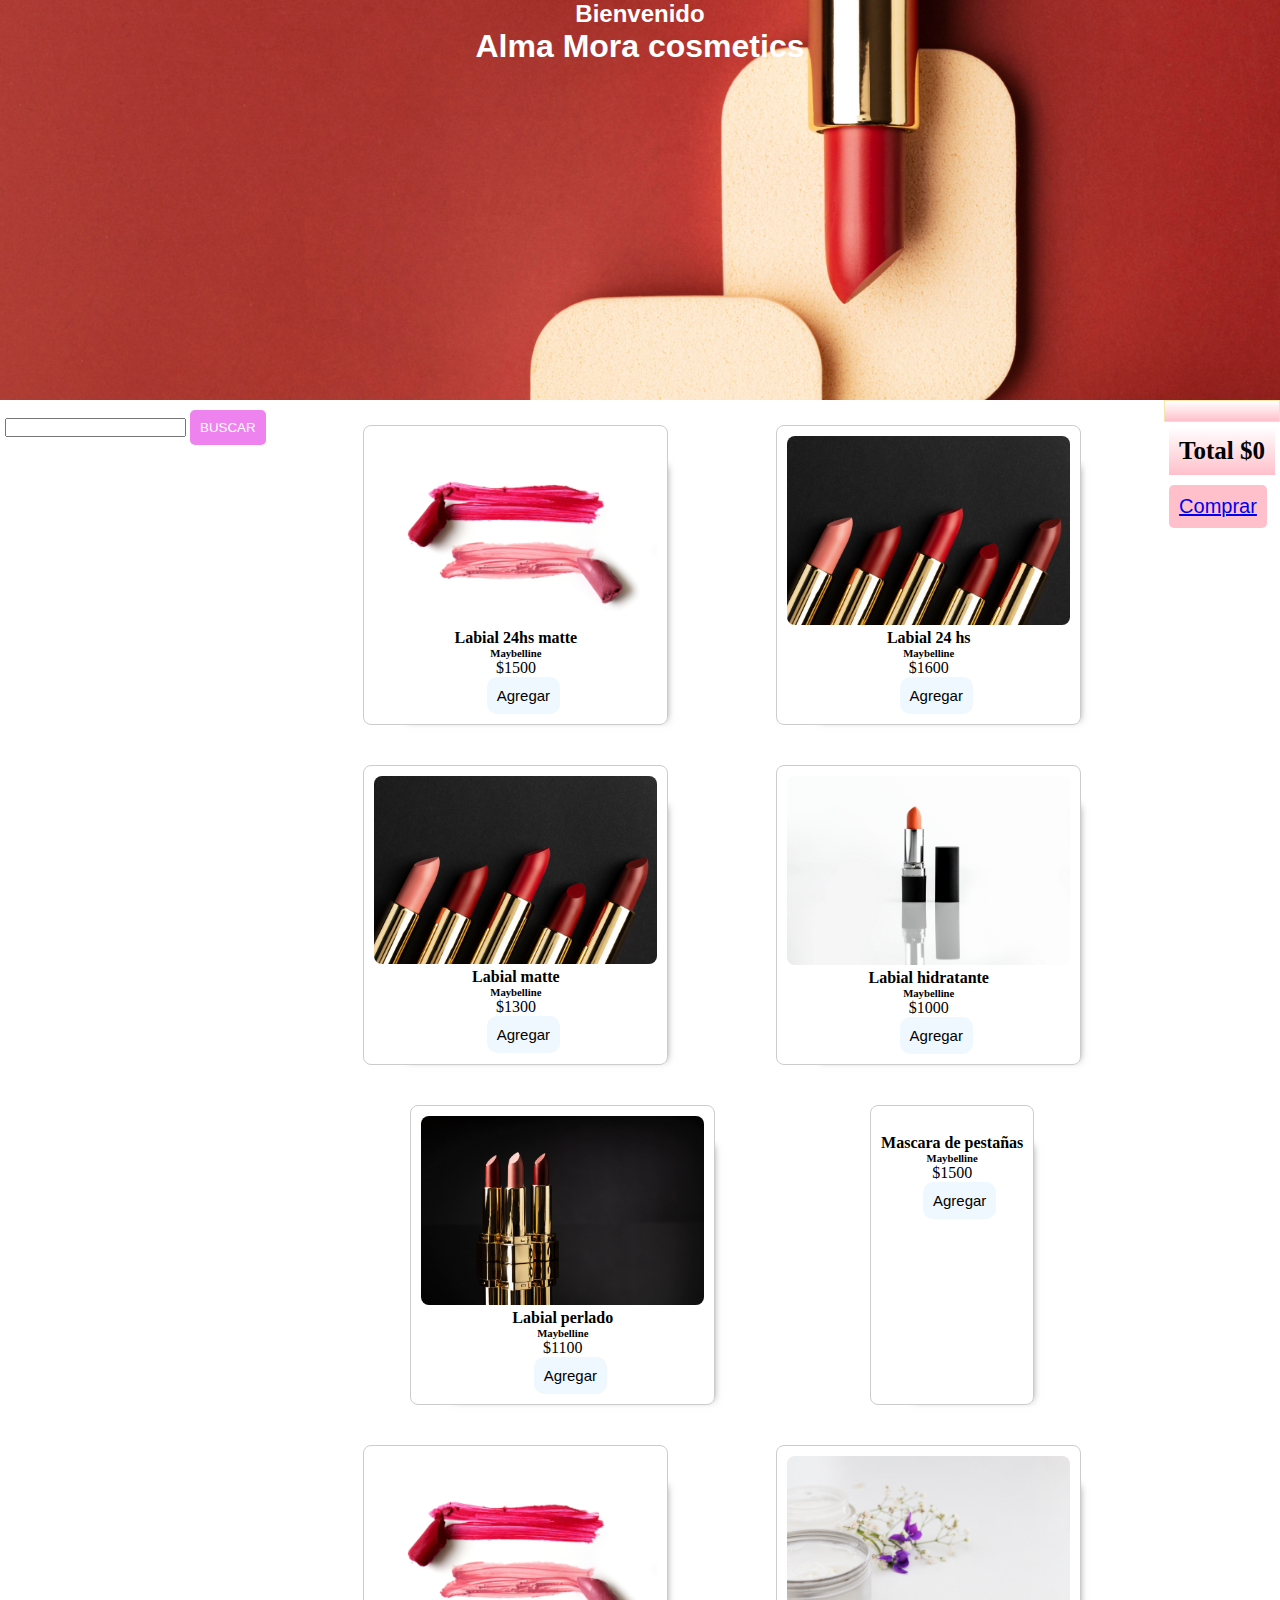
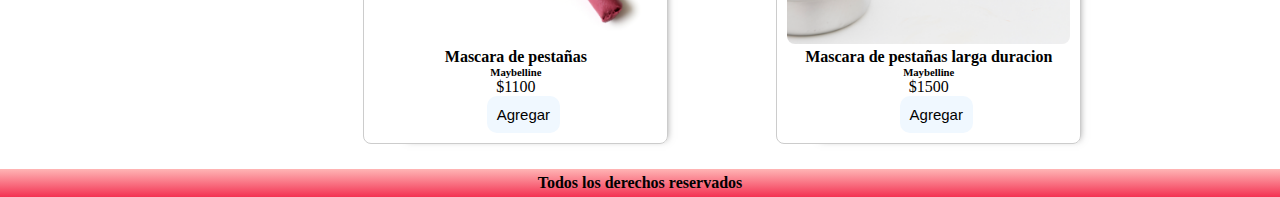
==== index.html @ da52ebb6 "agregue" ====
<!DOCTYPE html>
<html lang="en">
<head>
    <meta charset="UTF-8">
    <meta http-equiv="X-UA-Compatible" content="IE=edge">
    <meta name="viewport" content="width=device-width, initial-scale=1.0">
    <link rel="stylesheet" href="./css/style.css">
    <title>Primer entrega</title>
</head>
<body>
    <!--Navbar-->
    <nav></nav>

    <!--Header-->
    <header>
        <div class="tittle">
        <h2 >Bienvenido</h2>
        <h1>Alma Mora cosmetics</h1>
    </div>
    </header>
    <!--Main-->
    <main>
        <!--Filtro-->
        <div class="input-buscador">
            <label for="ingreso"></label>
            <input type="text" name="ingreso" value=""id="ingreso" >
            <button id="btnSearch" class="btnBuscar" >BUSCAR</button>
        </div>

        <!--contenido dinamico TARJETAS-->
        <div class="tarjetas" id="container.tarjetas">
        </div>
        <!--CARRITO DINAMICO-->
        <div class="contenedor">

        <div class="carrito" id="container.carrito"> 
        </div>
        <div class="botones-finales">
        <h3 id="cardTotal"></h3>
        <button id="login" class="btnComprar"><a href="./login.html">Comprar</a></button>
    </div>
    </div>
    </main>
    <footer>Todos los derechos reservados</footer>

    <!--sweetalert-->
    <script src="//cdn.jsdelivr.net/npm/sweetalert2@11"></script>
    <!--custom script-->
    <script src="./js/main.js"></script>
</body>
</html>
---- css/style.css ----
*{
    margin: 0px;
    padding: 0px;
    box-sizing: border-box;
}


@import url('https://fonts.googleapis.com/css2?family=Raleway:wght@100&display=swap');


.tittle{
    background-image: url(../images/index-img.jpg);
    background-repeat: no-repeat;
    background-size: cover;
    height: 400px;
    color: #FFF;
    text-align: center;
    font-family: 'Raleway', sans-serif; 
    grid-area: "header";
}


main{
    display: grid;
    grid-template-areas: "header header header "
                          "main  main   aside "
                          "main  main  aside ";
}

.input-field{
    margin: 5px;
}

.input-buscador{
    margin-top: 5px;
    padding: 5px;
}

.tarjetas{ 
    margin: 5px;
    display: flex;
    width: 100%;
    flex-wrap: wrap;
    justify-content: space-evenly;
    grid-area: "main";
}

.tarjeta {
    text-align: center;
    margin: 20px;
    padding: 10px;
    max-width: 305px;
    border: .0625rem solid #ccc;
    border-radius: .5rem;
    -webkit-box-shadow: 21px 18px 8px -23px rgba(114, 114, 115, 1);
    -moz-box-shadow: 21px 18px 8px -23px rgba(114, 114, 115, 1);
    box-shadow: 21px 18px 8px -23px rgba(114, 114, 115, 1);
}

.tarjeta img {
    width: 100%;
    object-fit: cover;
    border-radius: .5rem;
}


.carrito{
    width: 100%;
    border: palegoldenrod 1px solid;
    background:linear-gradient(#ffff, pink);
    grid-template-areas: "aside";
    padding: 10px;
}

.btnCarrito  {
    border: none;
    font-size: 15px;
    color: black;
    background-color: aliceblue;
    padding: 10px;
    margin-left: 15px;
    border-radius: 10px;
}

.btnBuscar{
    border: none;
    border-radius: 5px;
    background-color: violet;
    color: #FFF;
    padding: 10px;
}

.btnComprar{
    border: none;
    font-size: 20px;
    background-color: pink;
    color: #FFF;
    margin-top: 5px;
    padding: 10px;
    border-radius: 5px;
    margin: 5px;
}

#cardTotal{
    padding: 10px;
    margin: 5px;
    font-size: 25px;
    background:linear-gradient(#ffff, pink);
}

.container-form{
    display: flex;
    
}

footer{
    padding: 5px;
    font-weight: bold ;
    text-align: center;
    background:linear-gradient(rgb(255, 181, 181), rgb(243, 50, 82));

}


.login.h3{
    text-align: center;
    background-color: pink;
    color: #FFF;
}

.formulario-card{
    margin-top: 10px;
    display: flex;
    background: linear-gradient(#cccc, #fff);
    flex-direction: column;
    align-items: center;
}

.card{
    padding: 10px;
    font-size: 28px;
}

.final h3{
    text-align: center;
    background-color: #fff;
}

.botones{
    display: flex;
    justify-content: center;
    margin: 15px
}

header h3{
    text-align: center;
    background: linear-gradient(#cccc, #fff);
    padding: 20px;
    font-size: larger;
}
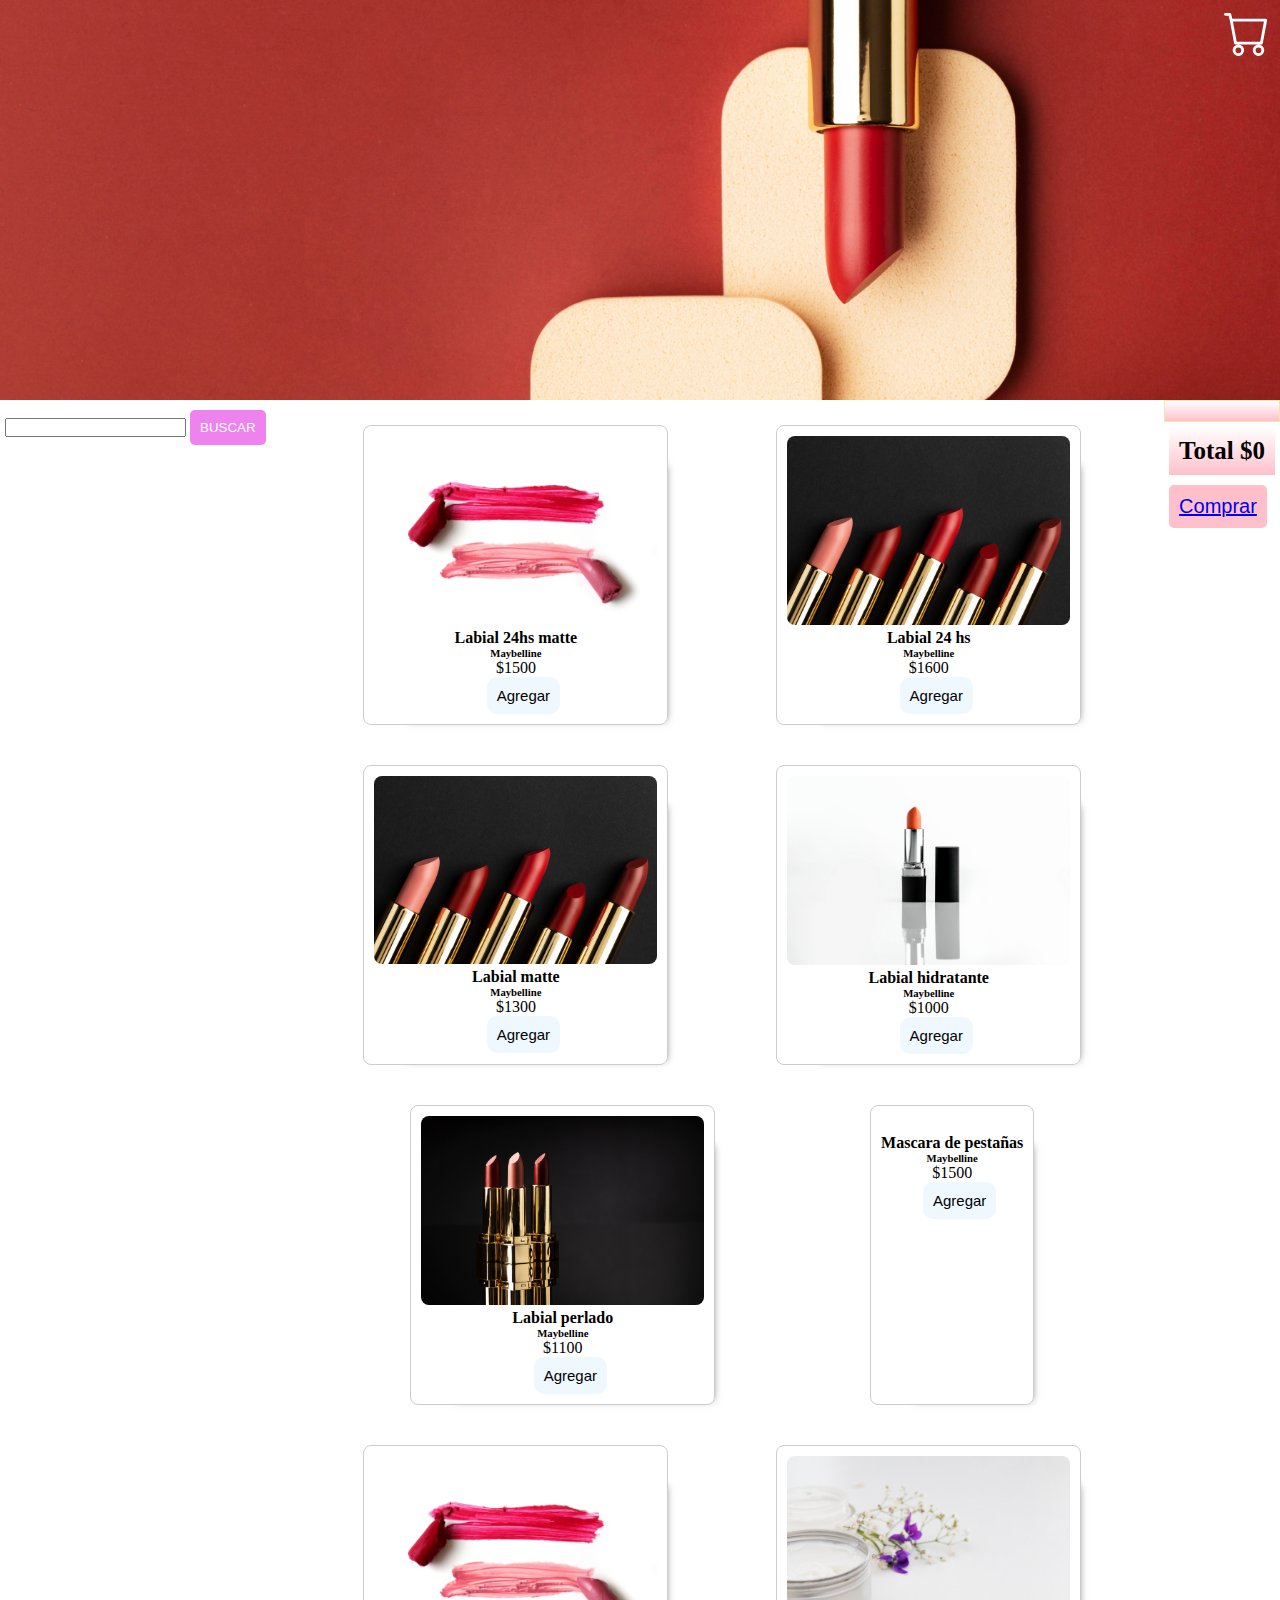
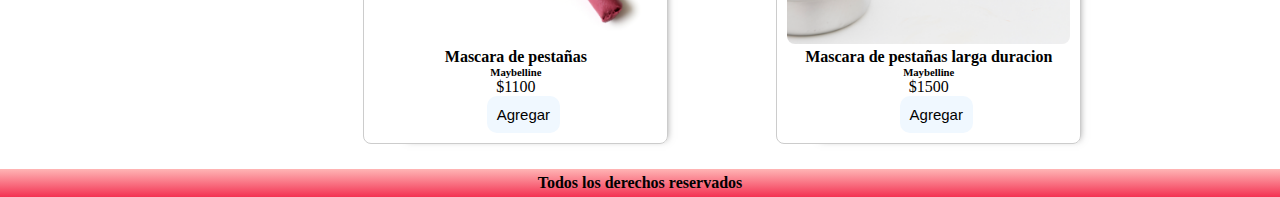
==== commit 1dfcfde4: "arreglo errores" ====
--- a/index.html
+++ b/index.html
@@ -4,18 +4,26 @@
     <meta charset="UTF-8">
     <meta http-equiv="X-UA-Compatible" content="IE=edge">
     <meta name="viewport" content="width=device-width, initial-scale=1.0">
+    <link href="https://cdn.jsdelivr.net/npm/bootstrap@5.3.0-alpha1/dist/css/bootstrap.min.css" rel="stylesheet" integrity="sha384-GLhlTQ8iRABdZLl6O3oVMWSktQOp6b7In1Zl3/Jr59b6EGGoI1aFkw7cmDA6j6gD" crossorigin="anonymous">
     <link rel="stylesheet" href="./css/style.css">
     <title>Primer entrega</title>
 </head>
 <body>
     <!--Navbar-->
-    <nav></nav>
+    <nav>
+    </nav>
 
     <!--Header-->
     <header>
         <div class="tittle">
-        <h2 >Bienvenido</h2>
-        <h1>Alma Mora cosmetics</h1>
+            <div class="cart">
+            <svg xmlns="http://www.w3.org/2000/svg" width="46" height="46" fill="currentColor" class="bi bi-cart" viewBox="0 0 16 16">
+                <path d="M0 1.5A.5.5 0 0 1 .5 1H2a.5.5 0 0 1 .485.379L2.89 3H14.5a.5.5 0 0 1 .491.592l-1.5 8A.5.5 0 0 1 13 12H4a.5.5 0 0 1-.491-.408L2.01 3.607 1.61 2H.5a.5.5 0 0 1-.5-.5zM3.102 4l1.313 7h8.17l1.313-7H3.102zM5 12a2 2 0 1 0 0 4 2 2 0 0 0 0-4zm7 0a2 2 0 1 0 0 4 2 2 0 0 0 0-4zm-7 1a1 1 0 1 1 0 2 1 1 0 0 1 0-2zm7 0a1 1 0 1 1 0 2 1 1 0 0 1 0-2z"/>
+              </svg>
+              <span id="cantidadCarrito"></span>
+            </div>
+            </div>
+        
     </div>
     </header>
     <!--Main-->
@@ -30,21 +38,22 @@
         <!--contenido dinamico TARJETAS-->
         <div class="tarjetas" id="container.tarjetas">
         </div>
+
         <!--CARRITO DINAMICO-->
-        <div class="contenedor">
-
-        <div class="carrito" id="container.carrito"> 
+        <div>
+        <div class="carrito" id="container.carrito">
         </div>
+        <h3 class= "cardTotal" id="cardTotal">Total :</h3>
         <div class="botones-finales">
-        <h3 id="cardTotal"></h3>
         <button id="login" class="btnComprar"><a href="./login.html">Comprar</a></button>
     </div>
-    </div>
+</div>
     </main>
     <footer>Todos los derechos reservados</footer>
 
-    <!--sweetalert-->
+    <!--sweetalert y bootstrap-->
     <script src="//cdn.jsdelivr.net/npm/sweetalert2@11"></script>
+    <script src="https://cdn.jsdelivr.net/npm/bootstrap@5.3.0-alpha1/dist/js/bootstrap.bundle.min.js" integrity="sha384-w76AqPfDkMBDXo30jS1Sgez6pr3x5MlQ1ZAGC+nuZB+EYdgRZgiwxhTBTkF7CXvN" crossorigin="anonymous"></script>
     <!--custom script-->
     <script src="./js/main.js"></script>
 </body>
--- a/css/style.css
+++ b/css/style.css
@@ -3,7 +3,6 @@
     padding: 0px;
     box-sizing: border-box;
 }
-
 
 @import url('https://fonts.googleapis.com/css2?family=Raleway:wght@100&display=swap');
 
@@ -19,6 +18,17 @@
     grid-area: "header";
 }
 
+.cart{
+    display: flex;
+    align-items: center;
+    padding: 10px;
+    justify-content: end;
+    
+}
+
+.cart .span{
+    display: none;
+}
 
 main{
     display: grid;
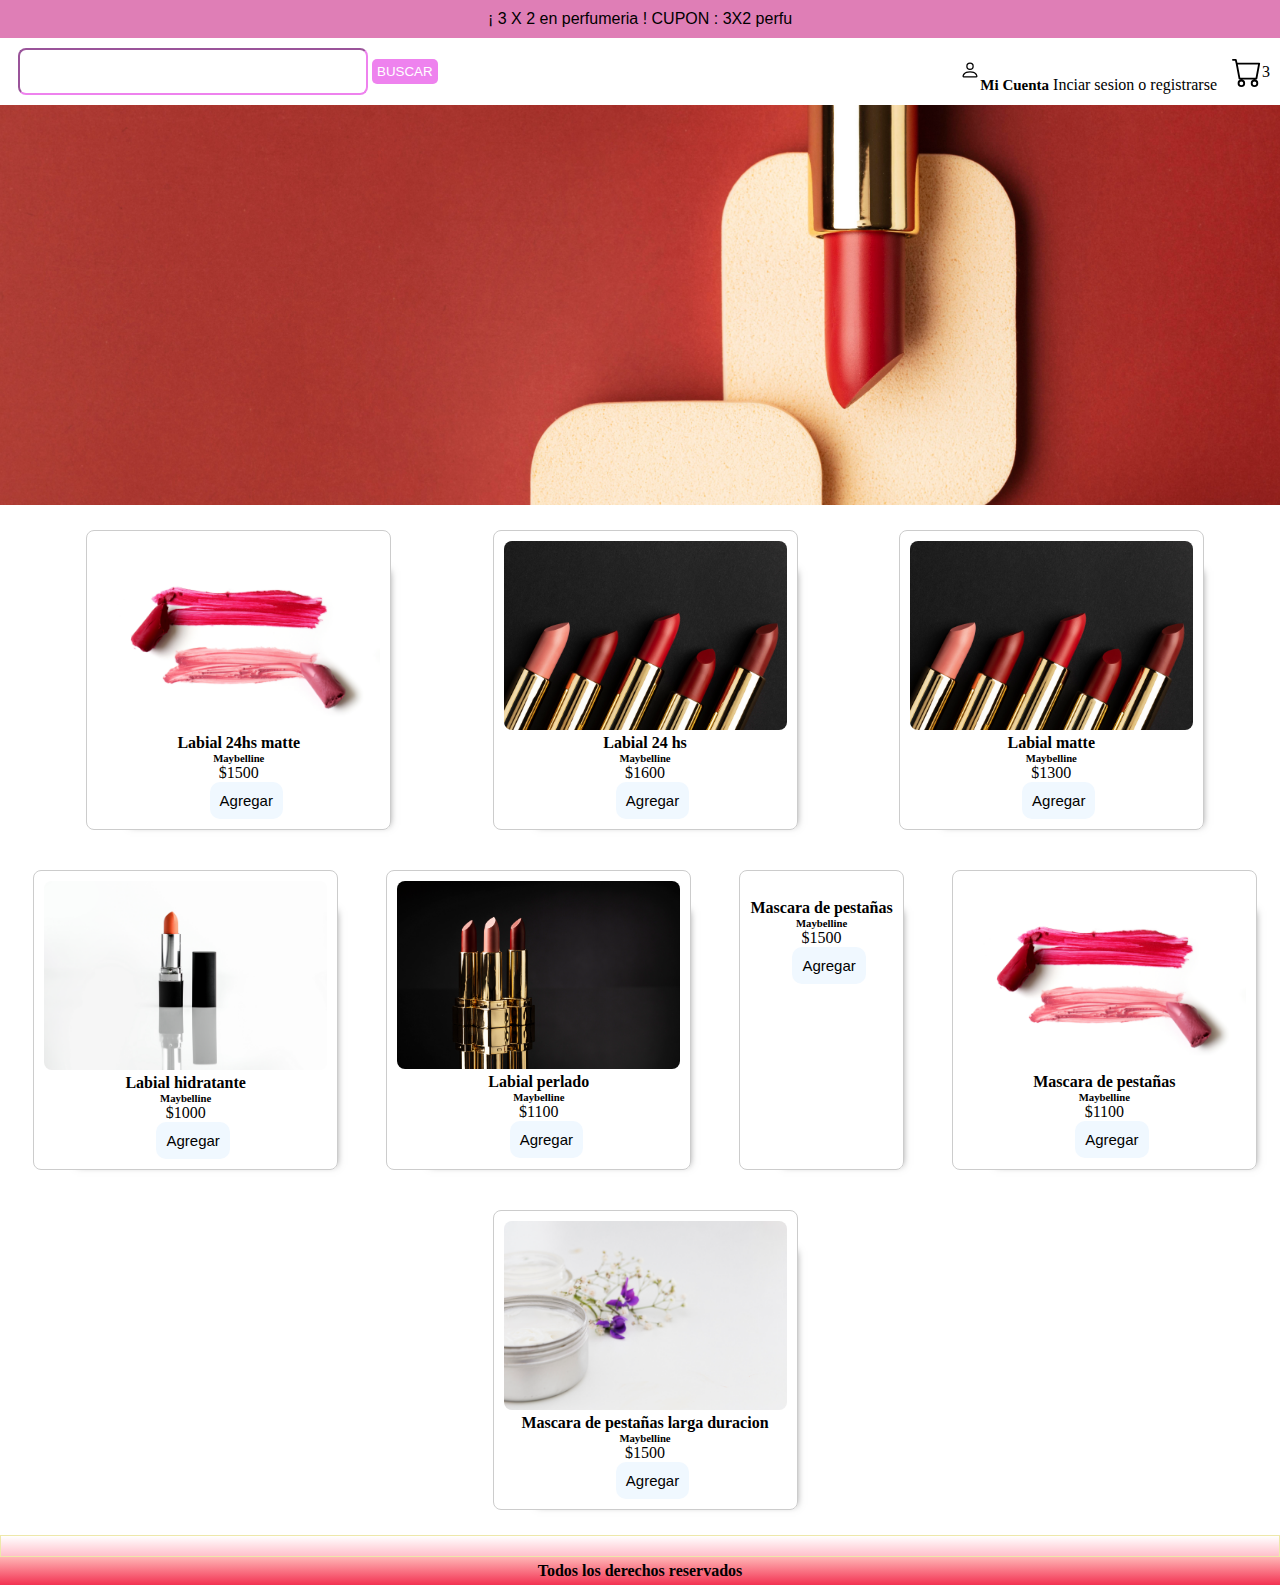
==== commit e9031f1f: "Mejoro estetica de navbar" ====
--- a/index.html
+++ b/index.html
@@ -9,46 +9,68 @@
     <title>Primer entrega</title>
 </head>
 <body>
-    <!--Navbar-->
+
+    <!--NAVBAR-->
     <nav>
+        <div class="promociones-cupon">
+            <p class="cupon"> ¡ 3 X 2 en perfumeria ! CUPON : 3X2 perfu </p>
+        </div>
+         <!--Filtro-->
+         <div class="container-nav">
+         <div class="container-buscador">
+            <label for="ingreso"></label>
+            <input class="input-1" type="text" name ="ingreso" value ="" id="ingreso" >
+            <button id="btnSearch" class="btnBuscar" >BUSCAR</button>
+         </div> <!--Fin Filtro-->
+            <!--CART-->
+            <div class="cart">
+                <div class="user-container">
+
+                    <svg xmlns="http://www.w3.org/2000/svg" width="20" height="40" fill="currentColor" class="bi bi-person" viewBox="0 0 16 16">
+                        <path d="M8 8a3 3 0 1 0 0-6 3 3 0 0 0 0 6Zm2-3a2 2 0 1 1-4 0 2 2 0 0 1 4 0Zm4 8c0 1-1 1-1 1H3s-1 0-1-1 1-4 6-4 6 3 6 4Zm-1-.004c-.001-.246-.154-.986-.832-1.664C11.516 10.68 10.289 10 8 10c-2.29 0-3.516.68-4.168 1.332-.678.678-.83 1.418-.832 1.664h10Z"/>
+                      </svg><span class="p1">Mi Cuenta</span>
+                   <span class="p2">Inciar sesion o registrarse</span>
+                 </div>
+
+                <svg xmlns="http://www.w3.org/2000/svg" width="30" height="40" fill="currentColor" class="bi bi-cart" viewBox="0 0 16 16">
+                    <path d="M0 1.5A.5.5 0 0 1 .5 1H2a.5.5 0 0 1 .485.379L2.89 3H14.5a.5.5 0 0 1 .491.592l-1.5 8A.5.5 0 0 1 13 12H4a.5.5 0 0 1-.491-.408L2.01 3.607 1.61 2H.5a.5.5 0 0 1-.5-.5zM3.102 4l1.313 7h8.17l1.313-7H3.102zM5 12a2 2 0 1 0 0 4 2 2 0 0 0 0-4zm7 0a2 2 0 1 0 0 4 2 2 0 0 0 0-4zm-7 1a1 1 0 1 1 0 2 1 1 0 0 1 0-2zm7 0a1 1 0 1 1 0 2 1 1 0 0 1 0-2z"/>
+                    </svg>
+                    <span id="cantidadCarrito">3</span>
+
+                   
+                </div>
+        </div>
+    </div>
     </nav>
+
+
+
+
+
+
+
+        <div class="tittle">
+            
+            </div>
 
     <!--Header-->
     <header>
-        <div class="tittle">
-            <div class="cart">
-            <svg xmlns="http://www.w3.org/2000/svg" width="46" height="46" fill="currentColor" class="bi bi-cart" viewBox="0 0 16 16">
-                <path d="M0 1.5A.5.5 0 0 1 .5 1H2a.5.5 0 0 1 .485.379L2.89 3H14.5a.5.5 0 0 1 .491.592l-1.5 8A.5.5 0 0 1 13 12H4a.5.5 0 0 1-.491-.408L2.01 3.607 1.61 2H.5a.5.5 0 0 1-.5-.5zM3.102 4l1.313 7h8.17l1.313-7H3.102zM5 12a2 2 0 1 0 0 4 2 2 0 0 0 0-4zm7 0a2 2 0 1 0 0 4 2 2 0 0 0 0-4zm-7 1a1 1 0 1 1 0 2 1 1 0 0 1 0-2zm7 0a1 1 0 1 1 0 2 1 1 0 0 1 0-2z"/>
-              </svg>
-              <span id="cantidadCarrito"></span>
-            </div>
-            </div>
         
-    </div>
     </header>
     <!--Main-->
     <main>
-        <!--Filtro-->
-        <div class="input-buscador">
-            <label for="ingreso"></label>
-            <input type="text" name="ingreso" value=""id="ingreso" >
-            <button id="btnSearch" class="btnBuscar" >BUSCAR</button>
-        </div>
-
         <!--contenido dinamico TARJETAS-->
         <div class="tarjetas" id="container.tarjetas">
         </div>
+    </main>
 
-        <!--CARRITO DINAMICO-->
-        <div>
-        <div class="carrito" id="container.carrito">
-        </div>
+    <div class="carrito" id="container.carrito">
+        <div class="botones-finales">
         <h3 class= "cardTotal" id="cardTotal">Total :</h3>
-        <div class="botones-finales">
         <button id="login" class="btnComprar"><a href="./login.html">Comprar</a></button>
     </div>
-</div>
-    </main>
+    </div>
+
     <footer>Todos los derechos reservados</footer>
 
     <!--sweetalert y bootstrap-->
--- a/css/style.css
+++ b/css/style.css
@@ -6,9 +6,67 @@
 
 @import url('https://fonts.googleapis.com/css2?family=Raleway:wght@100&display=swap');
 
+.promociones-cupon{
+    background-color: rgb(223, 126, 182);
+    text-align: center;
+    padding: 10px;
+    font-family: 'Raleway', sans-serif; 
+}
+
+.navbar{
+    background-color: #ccc;
+}
+
+.container-nav{
+    display: flex;
+    align-items: center;
+    justify-content: space-between;
+}
+
+.container-buscador{
+    padding: 10px;
+}
+
+.input-1{
+    margin-left: 8px;
+    width: 350px;
+    height: auto;
+    padding: 14px;
+    border-radius: 8px;
+    border-color: violet;
+    background-color: #FFF;
+}
+
+.btnBuscar{
+    border: none;
+    border-radius: 5px;
+    background-color: violet;
+    color: #FFF;
+    padding: 5px;
+}
+
+.user-container{
+    text-align: center;
+    align-items: center;
+    margin-right: 15px;
+    .p1{
+        text-align: left;
+        font-weight: bold;
+        font-size: 15px;
+    }
+    .bi bi-person{
+        justify-content: right;
+    }
+
+}
+
+
+
+
+
 
 .tittle{
-    background-image: url(../images/index-img.jpg);
+   background-image: url(../images/index-img.jpg);
     background-repeat: no-repeat;
     background-size: cover;
     height: 400px;
@@ -18,6 +76,8 @@
     grid-area: "header";
 }
 
+/* CART*/
+
 .cart{
     display: flex;
     align-items: center;
@@ -25,25 +85,17 @@
     justify-content: end;
     
 }
-
 .cart .span{
     display: none;
 }
+/*FIN CART */
+
 
 main{
     display: grid;
     grid-template-areas: "header header header "
                           "main  main   aside "
                           "main  main  aside ";
-}
-
-.input-field{
-    margin: 5px;
-}
-
-.input-buscador{
-    margin-top: 5px;
-    padding: 5px;
 }
 
 .tarjetas{ 
@@ -92,13 +144,6 @@
     border-radius: 10px;
 }
 
-.btnBuscar{
-    border: none;
-    border-radius: 5px;
-    background-color: violet;
-    color: #FFF;
-    padding: 10px;
-}
 
 .btnComprar{
     border: none;
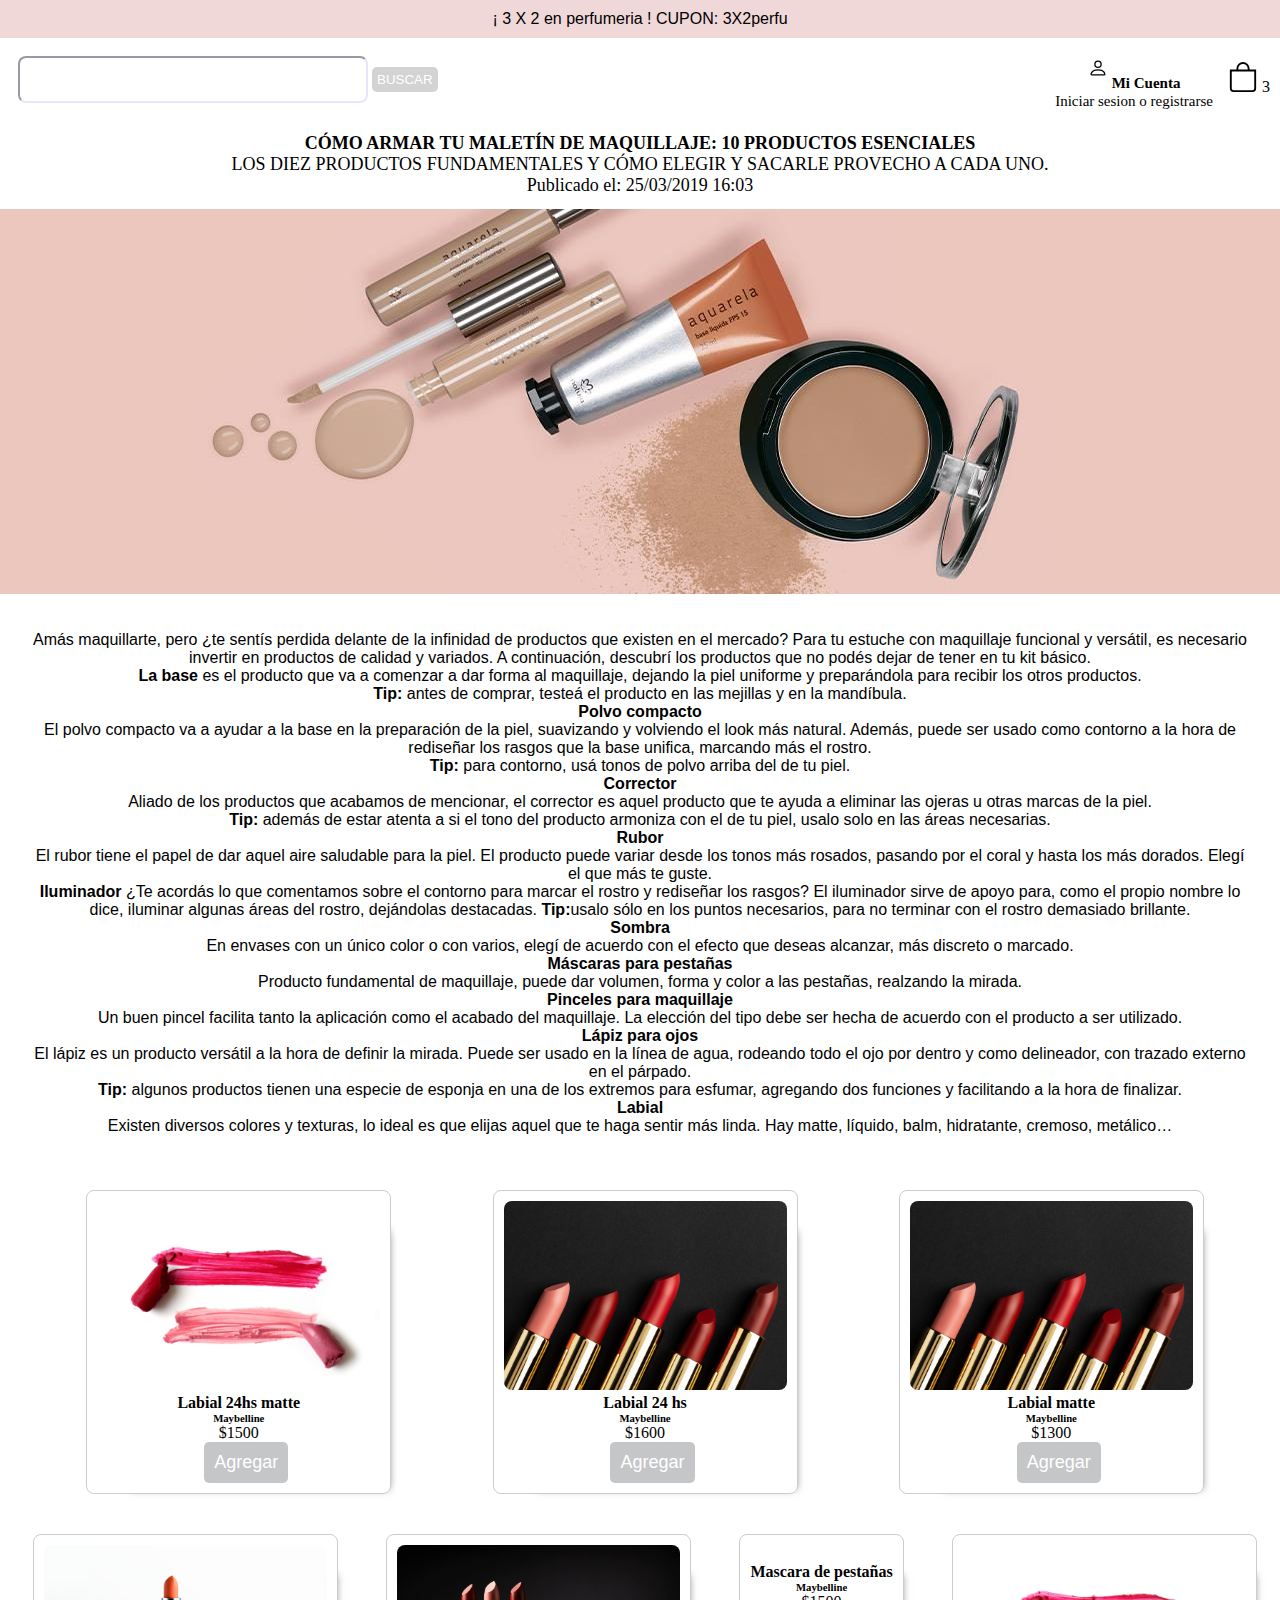
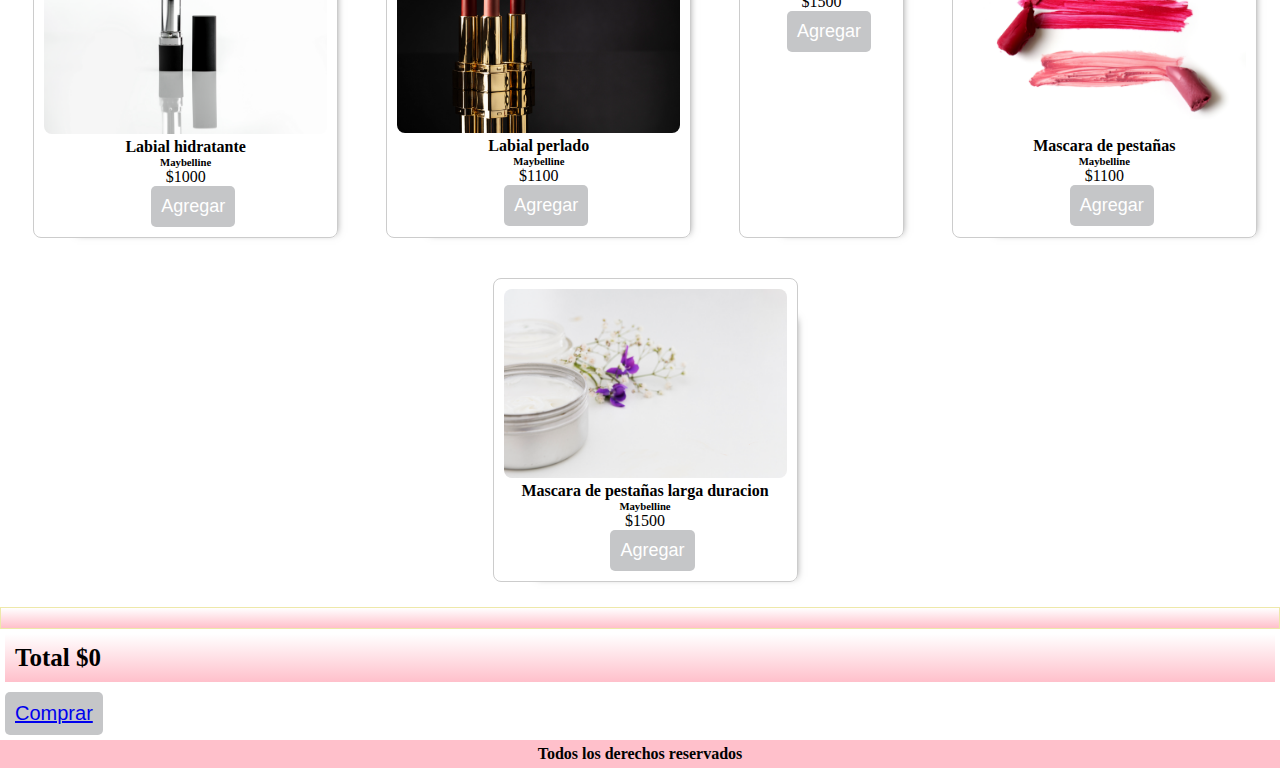
==== commit d9ef0215: "Agrego contenido al header" ====
--- a/index.html
+++ b/index.html
@@ -6,42 +6,100 @@
     <meta name="viewport" content="width=device-width, initial-scale=1.0">
     <link href="https://cdn.jsdelivr.net/npm/bootstrap@5.3.0-alpha1/dist/css/bootstrap.min.css" rel="stylesheet" integrity="sha384-GLhlTQ8iRABdZLl6O3oVMWSktQOp6b7In1Zl3/Jr59b6EGGoI1aFkw7cmDA6j6gD" crossorigin="anonymous">
     <link rel="stylesheet" href="./css/style.css">
-    <title>Primer entrega</title>
+    <title>E-COMMERCE</title>
 </head>
 <body>
-
     <!--NAVBAR-->
     <nav>
         <div class="promociones-cupon">
-            <p class="cupon"> ¡ 3 X 2 en perfumeria ! CUPON : 3X2 perfu </p>
+            <p class="cupon"> ¡ 3 X 2 en perfumeria !          CUPON: 3X2perfu </p>
         </div>
-         <!--Filtro-->
-         <div class="container-nav">
-         <div class="container-buscador">
+            <!--Filtro-->
+        <div class="container-nav">
+        <div class="container-buscador">
             <label for="ingreso"></label>
             <input class="input-1" type="text" name ="ingreso" value ="" id="ingreso" >
             <button id="btnSearch" class="btnBuscar" >BUSCAR</button>
-         </div> <!--Fin Filtro-->
-            <!--CART-->
+        </div> <!--Fin Filtro-->
+            <!--CART AND USER-->
             <div class="cart">
                 <div class="user-container">
-
                     <svg xmlns="http://www.w3.org/2000/svg" width="20" height="40" fill="currentColor" class="bi bi-person" viewBox="0 0 16 16">
                         <path d="M8 8a3 3 0 1 0 0-6 3 3 0 0 0 0 6Zm2-3a2 2 0 1 1-4 0 2 2 0 0 1 4 0Zm4 8c0 1-1 1-1 1H3s-1 0-1-1 1-4 6-4 6 3 6 4Zm-1-.004c-.001-.246-.154-.986-.832-1.664C11.516 10.68 10.289 10 8 10c-2.29 0-3.516.68-4.168 1.332-.678.678-.83 1.418-.832 1.664h10Z"/>
-                      </svg><span class="p1">Mi Cuenta</span>
-                   <span class="p2">Inciar sesion o registrarse</span>
-                 </div>
-
-                <svg xmlns="http://www.w3.org/2000/svg" width="30" height="40" fill="currentColor" class="bi bi-cart" viewBox="0 0 16 16">
-                    <path d="M0 1.5A.5.5 0 0 1 .5 1H2a.5.5 0 0 1 .485.379L2.89 3H14.5a.5.5 0 0 1 .491.592l-1.5 8A.5.5 0 0 1 13 12H4a.5.5 0 0 1-.491-.408L2.01 3.607 1.61 2H.5a.5.5 0 0 1-.5-.5zM3.102 4l1.313 7h8.17l1.313-7H3.102zM5 12a2 2 0 1 0 0 4 2 2 0 0 0 0-4zm7 0a2 2 0 1 0 0 4 2 2 0 0 0 0-4zm-7 1a1 1 0 1 1 0 2 1 1 0 0 1 0-2zm7 0a1 1 0 1 1 0 2 1 1 0 0 1 0-2z"/>
+                        </svg>
+                        <span class="p1"><strong>Mi Cuenta</strong> <br>Iniciar sesion o registrarse</span>
+                    </div>
+                    <div class="cart-container">
+                    <svg xmlns="http://www.w3.org/2000/svg" width="30" height="30" fill="currentColor" class="bi bi-bag" viewBox="0 0 16 16">
+                    <path d="M8 1a2.5 2.5 0 0 1 2.5 2.5V4h-5v-.5A2.5 2.5 0 0 1 8 1zm3.5 3v-.5a3.5 3.5 0 1 0-7 0V4H1v10a2 2 0 0 0 2 2h10a2 2 0 0 0 2-2V4h-3.5zM2 5h12v9a1 1 0 0 1-1 1H3a1 1 0 0 1-1-1V5z"/>
                     </svg>
                     <span id="cantidadCarrito">3</span>
+                    </div>
+                </div>
+            </div>
+        </div>
+    </nav>
+    <!--Header-->
+    <header>
+        <div class="text-header">
+            <p>
+           <strong> CÓMO ARMAR TU MALETÍN DE MAQUILLAJE: 10 PRODUCTOS ESENCIALES</strong><br>
+                    LOS DIEZ PRODUCTOS FUNDAMENTALES Y CÓMO ELEGIR Y SACARLE PROVECHO A CADA UNO.<br>
+                    Publicado el: 25/03/2019 16:03
+                </p>
+            </div>
+            <div>
+                <img src="./images/Como-montar-uma-maleta-maquiagem-10-itens-essenciais (1).jpg" alt="" class="img-header">
+            </div>
+            <div class="text-header-2">
+                <span>Amás maquillarte, pero ¿te sentís perdida delante de la infinidad de productos que existen en el mercado? Para tu estuche con maquillaje funcional y versátil, es necesario invertir en productos de calidad y variados. A continuación, descubrí los productos que no podés dejar de tener en tu kit básico.
+<strong><br>La base</strong> es el producto que va a comenzar a dar forma al maquillaje, dejando la piel uniforme y preparándola para recibir los otros productos.<br>
+<strong> Tip: </strong> antes de comprar, testeá el producto en las mejillas y en la mandíbula.<br>
+<strong>Polvo compacto</strong><br>
+El polvo compacto va a ayudar a la base en la preparación de la piel, suavizando y volviendo el look más natural. Además, puede ser usado como contorno a la hora de rediseñar los rasgos que la base unifica, marcando más el rostro.<br>
+<strong> Tip:</strong> para contorno, usá tonos de polvo arriba del de tu piel.<br>
+<strong>Corrector</strong><br>
+Aliado de los productos que acabamos de mencionar, el corrector es aquel producto que te ayuda a eliminar las ojeras u otras marcas de la piel.<br>
+<strong>Tip:</strong> además de estar atenta a si el tono del producto armoniza con el de tu piel, usalo solo en las áreas necesarias.<br>
+<strong>Rubor </strong><br>
+El rubor tiene el papel de dar aquel aire saludable para la piel. El producto puede variar desde los tonos más rosados, pasando por el coral y hasta los más dorados. Elegí el que más te guste.<br>
+<strong>Iluminador</strong>
+¿Te acordás lo que comentamos sobre el contorno para marcar el rostro y rediseñar los rasgos? El iluminador sirve de apoyo para, como el propio nombre lo dice, iluminar algunas áreas del rostro, dejándolas destacadas.
+<strong>Tip:</strong>usalo sólo en los puntos necesarios, para no terminar con el rostro demasiado brillante.<br>
+<strong>Sombra</strong><br>
+En envases con un único color o con varios, elegí de acuerdo con el efecto que deseas alcanzar, más discreto o marcado.<br>
+<strong>Máscaras para pestañas </strong><br>
+Producto fundamental de maquillaje, puede dar volumen, forma y color a las pestañas, realzando la mirada.<br>
+<strong>Pinceles para maquillaje </strong><br>
+Un buen pincel facilita tanto la aplicación como el acabado del maquillaje. La elección del tipo debe ser hecha de acuerdo con el producto a ser utilizado.<br>
+<strong> Lápiz para ojos</strong><br>
+El lápiz es un producto versátil a la hora de definir la mirada. Puede ser usado en la línea de agua, rodeando todo el ojo por dentro y como delineador, con trazado externo en el párpado.<br>
+<strong>Tip: </strong>algunos productos tienen una especie de esponja en una de los extremos para esfumar, agregando dos funciones y facilitando a la hora de finalizar.<br>
+<strong> Labial</strong> <br>
+Existen diversos colores y texturas, lo ideal es que elijas aquel que te haga sentir más linda. Hay matte, líquido, balm, hidratante, cremoso, metálico…
+            </span>
+        </div>
+    </header>
+                        
+    <main>
+        <!--CONTAINER TARJETAS DINAMICAS-->
+        <div class="tarjetas" id="container.tarjetas">
+        </div>
+    </main>
 
-                   
-                </div>
-        </div>
+    <aside>
+    <div>
+    <div class="carrito" id="container.carrito">
     </div>
-    </nav>
+        <div class="botones-finales">
+        <h3 class= "cardTotal" id="cardTotal">Total :</h3>
+        <button id="login" class="btnComprar"><a href="./login.html">Comprar</a></button>
+        <div>
+    </div>
+</div>
+    </div>
+    </div>
+</aside>
 
 
 
@@ -49,27 +107,14 @@
 
 
 
-        <div class="tittle">
-            
-            </div>
 
-    <!--Header-->
-    <header>
-        
-    </header>
-    <!--Main-->
-    <main>
-        <!--contenido dinamico TARJETAS-->
-        <div class="tarjetas" id="container.tarjetas">
-        </div>
-    </main>
 
-    <div class="carrito" id="container.carrito">
-        <div class="botones-finales">
-        <h3 class= "cardTotal" id="cardTotal">Total :</h3>
-        <button id="login" class="btnComprar"><a href="./login.html">Comprar</a></button>
-    </div>
-    </div>
+
+
+
+
+
+
 
     <footer>Todos los derechos reservados</footer>
 
--- a/css/style.css
+++ b/css/style.css
@@ -7,7 +7,7 @@
 @import url('https://fonts.googleapis.com/css2?family=Raleway:wght@100&display=swap');
 
 .promociones-cupon{
-    background-color: rgb(223, 126, 182);
+    background-color:#F0D8D9 ;
     text-align: center;
     padding: 10px;
     font-family: 'Raleway', sans-serif; 
@@ -33,14 +33,14 @@
     height: auto;
     padding: 14px;
     border-radius: 8px;
-    border-color: violet;
+    border-color: #E6E6FA;
     background-color: #FFF;
 }
 
 .btnBuscar{
     border: none;
     border-radius: 5px;
-    background-color: violet;
+    background-color:#D3D3D3 ;
     color: #FFF;
     padding: 5px;
 }
@@ -49,41 +49,80 @@
     text-align: center;
     align-items: center;
     margin-right: 15px;
+    justify-content: end;
+    display: inline;
     .p1{
         text-align: left;
-        font-weight: bold;
         font-size: 15px;
     }
-    .bi bi-person{
-        justify-content: right;
-    }
-
-}
-
-
-
-
-
-
-.tittle{
-   background-image: url(../images/index-img.jpg);
-    background-repeat: no-repeat;
-    background-size: cover;
-    height: 400px;
-    color: #FFF;
-    text-align: center;
-    font-family: 'Raleway', sans-serif; 
-    grid-area: "header";
-}
+}
+
+    .text-header{
+        padding: 8px;
+        margin: 5px;
+        text-align: center;
+        font-size: 18px;
+    }
+
+    .img-header{
+        width: 100%;
+        height: 60%;
+    }
+    .text-header-2{
+        margin-top: 3px;
+        padding: 30px;
+        text-align:center;
+        font-family: 'Raleway', sans-serif; 
+    }
+
+    /* MAIN- TARJETAS */
+    
+    .tarjetas{ 
+        margin: 5px;
+        display: flex;
+        width: 100%;
+        flex-wrap: wrap;
+        justify-content: space-evenly;
+    }
+
+    
+    .tarjeta {
+        text-align: center;
+        margin: 20px;
+        padding: 10px;
+        max-width: 305px;
+        border: .0625rem solid #ccc;
+        border-radius: .5rem;
+        -webkit-box-shadow: 21px 18px 8px -23px rgba(114, 114, 115, 1);
+        -moz-box-shadow: 21px 18px 8px -23px rgba(114, 114, 115, 1);
+        box-shadow: 21px 18px 8px -23px rgba(114, 114, 115, 1);
+    }
+    .tarjeta img {
+        width: 100%;
+        object-fit: cover;
+        border-radius: .5rem;
+    }
+    
+    .btnCarrito  {
+        border: none;
+        font-size: 18px;
+        color: #FFF;
+        background-color:#c5c6c8 ;
+        padding: 10px;
+        margin-left: 15px;
+        border-radius: 5px;
+    }
+    
+    
+
+
 
 /* CART*/
-
 .cart{
     display: flex;
     align-items: center;
     padding: 10px;
     justify-content: end;
-    
 }
 .cart .span{
     display: none;
@@ -91,39 +130,6 @@
 /*FIN CART */
 
 
-main{
-    display: grid;
-    grid-template-areas: "header header header "
-                          "main  main   aside "
-                          "main  main  aside ";
-}
-
-.tarjetas{ 
-    margin: 5px;
-    display: flex;
-    width: 100%;
-    flex-wrap: wrap;
-    justify-content: space-evenly;
-    grid-area: "main";
-}
-
-.tarjeta {
-    text-align: center;
-    margin: 20px;
-    padding: 10px;
-    max-width: 305px;
-    border: .0625rem solid #ccc;
-    border-radius: .5rem;
-    -webkit-box-shadow: 21px 18px 8px -23px rgba(114, 114, 115, 1);
-    -moz-box-shadow: 21px 18px 8px -23px rgba(114, 114, 115, 1);
-    box-shadow: 21px 18px 8px -23px rgba(114, 114, 115, 1);
-}
-
-.tarjeta img {
-    width: 100%;
-    object-fit: cover;
-    border-radius: .5rem;
-}
 
 
 .carrito{
@@ -134,27 +140,18 @@
     padding: 10px;
 }
 
-.btnCarrito  {
-    border: none;
-    font-size: 15px;
-    color: black;
-    background-color: aliceblue;
-    padding: 10px;
-    margin-left: 15px;
-    border-radius: 10px;
-}
-
 
 .btnComprar{
     border: none;
     font-size: 20px;
-    background-color: pink;
+    background-color:#c5c6c8;
     color: #FFF;
     margin-top: 5px;
     padding: 10px;
     border-radius: 5px;
     margin: 5px;
 }
+
 
 #cardTotal{
     padding: 10px;
@@ -168,48 +165,42 @@
     
 }
 
+
+
+.login.h3{
+    text-align: center;
+    background-color: pink;
+    color: #FFF;
+}
+
+.formulario-card{
+    margin-top: 10px;
+    display: flex;
+    background: linear-gradient(#cccc, #fff);
+    flex-direction: column;
+    align-items: center;
+}
+
+.card{
+    padding: 10px;
+    font-size: 28px;
+}
+
+.final h3{
+    text-align: center;
+    background-color: #fff;
+}
+
+.botones{
+    display: flex;
+    justify-content: center;
+    margin: 15px
+}
+
+
 footer{
     padding: 5px;
     font-weight: bold ;
     text-align: center;
-    background:linear-gradient(rgb(255, 181, 181), rgb(243, 50, 82));
-
-}
-
-
-.login.h3{
-    text-align: center;
-    background-color: pink;
-    color: #FFF;
-}
-
-.formulario-card{
-    margin-top: 10px;
-    display: flex;
-    background: linear-gradient(#cccc, #fff);
-    flex-direction: column;
-    align-items: center;
-}
-
-.card{
-    padding: 10px;
-    font-size: 28px;
-}
-
-.final h3{
-    text-align: center;
-    background-color: #fff;
-}
-
-.botones{
-    display: flex;
-    justify-content: center;
-    margin: 15px
-}
-
-header h3{
-    text-align: center;
-    background: linear-gradient(#cccc, #fff);
-    padding: 20px;
-    font-size: larger;
-}+    background:#FFC0CB
+}
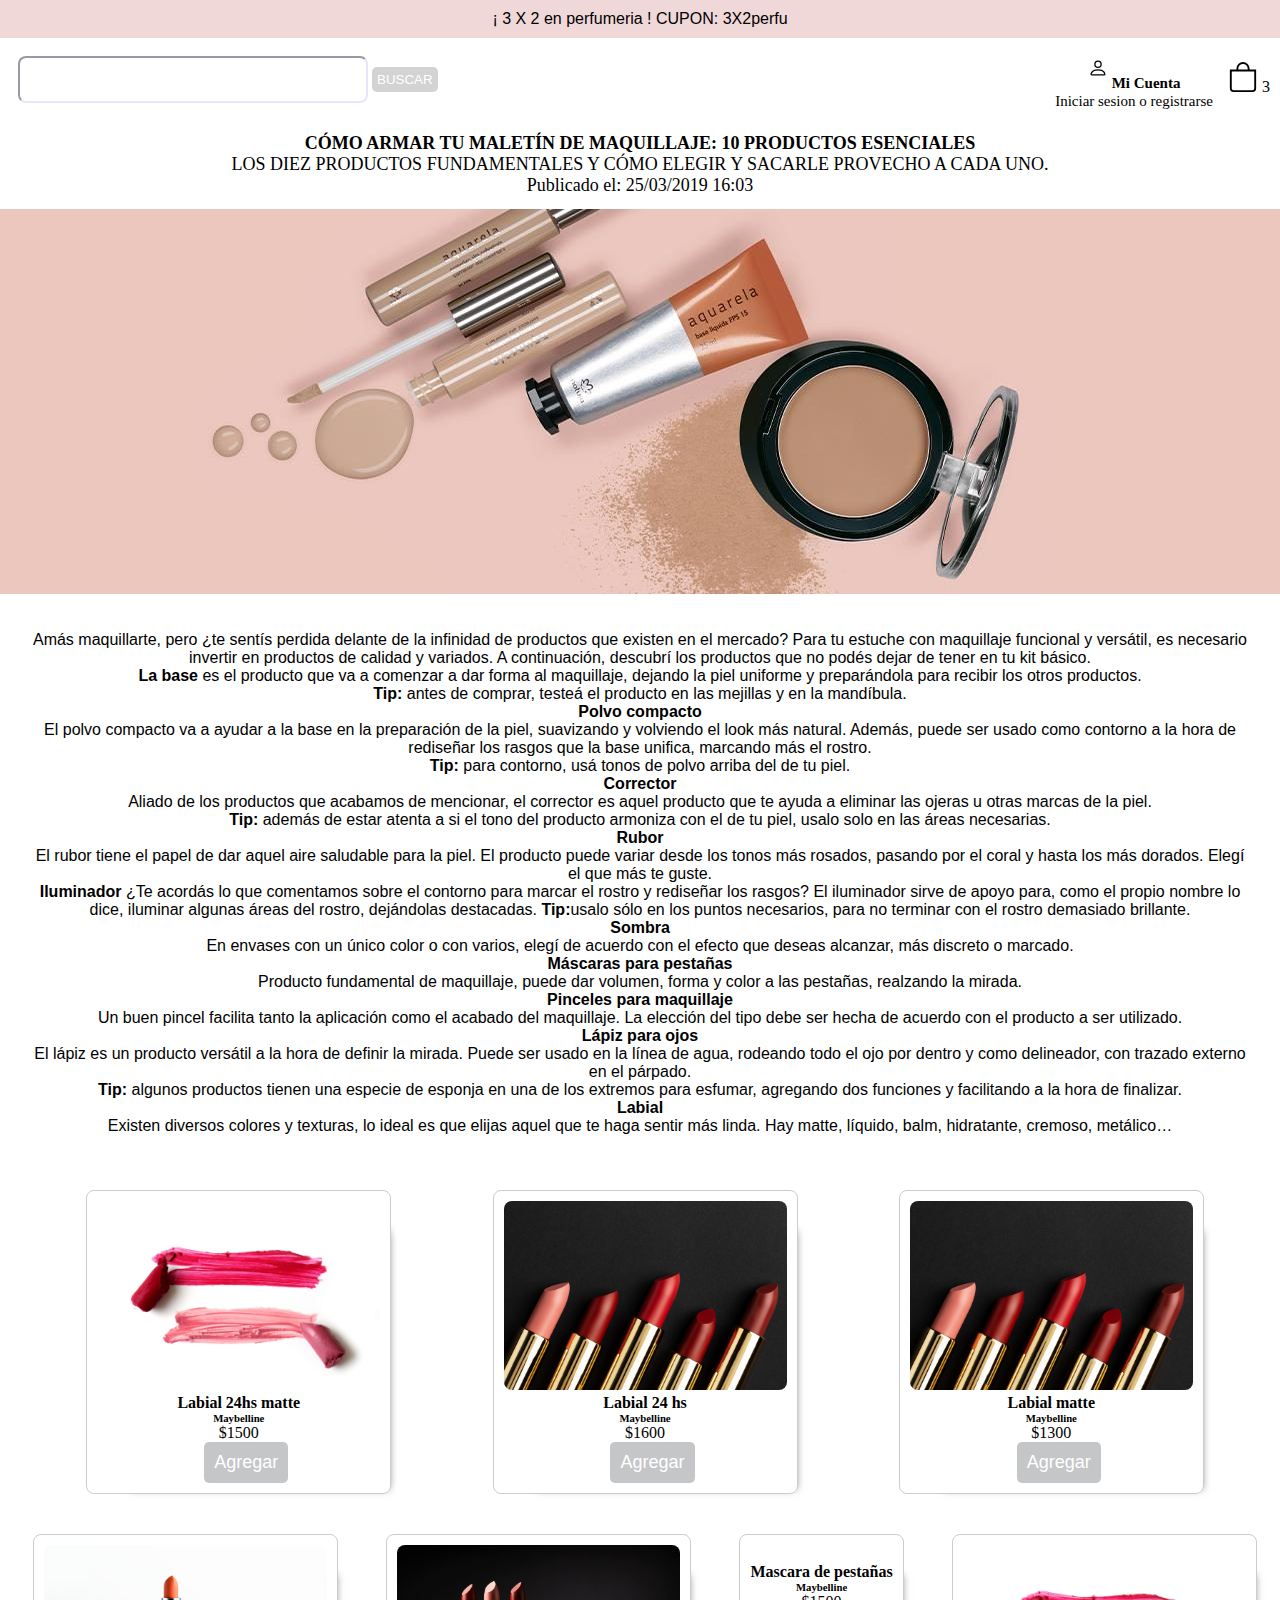
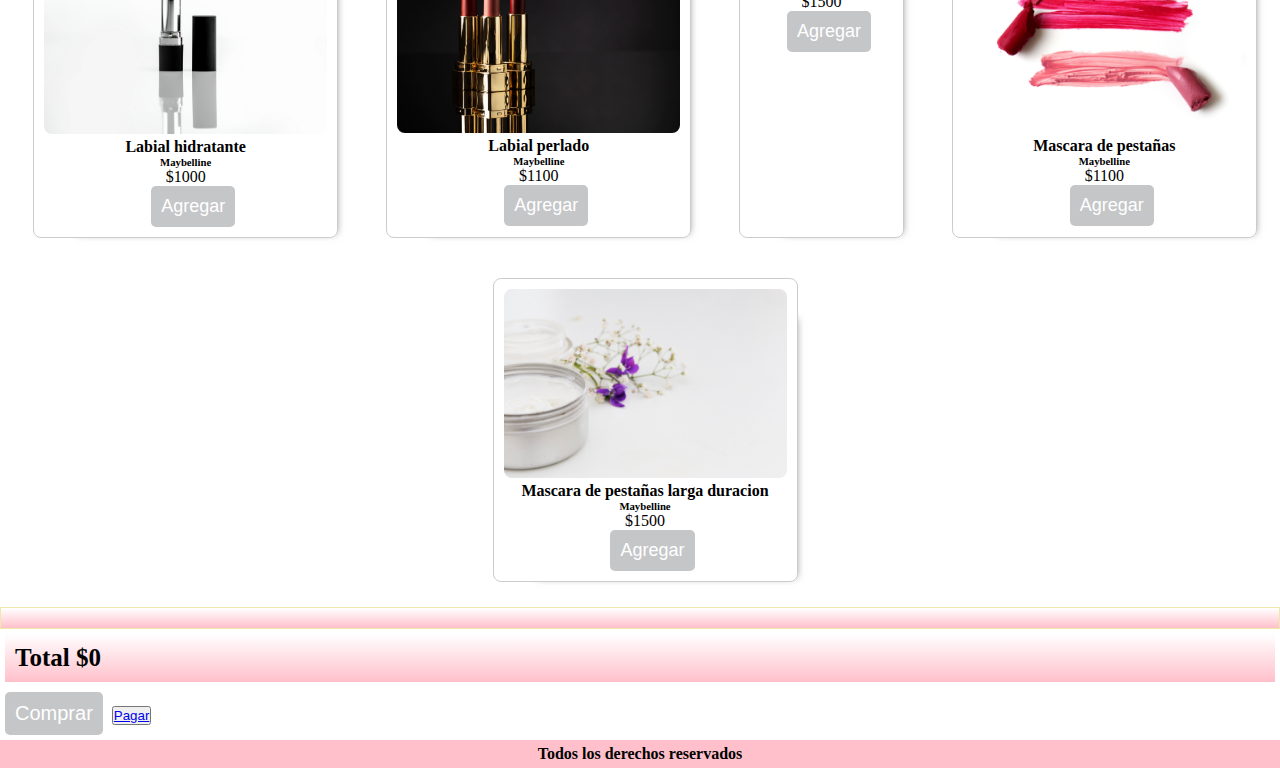
==== commit c4d51acf: "Agrego botones finales" ====
--- a/index.html
+++ b/index.html
@@ -12,7 +12,7 @@
     <!--NAVBAR-->
     <nav>
         <div class="promociones-cupon">
-            <p class="cupon"> ¡ 3 X 2 en perfumeria !          CUPON: 3X2perfu </p>
+            <p class="cupon"> ¡ 3 X 2 en perfumeria ! CUPON: 3X2perfu </p>
         </div>
             <!--Filtro-->
         <div class="container-nav">
@@ -92,8 +92,9 @@
     <div class="carrito" id="container.carrito">
     </div>
         <div class="botones-finales">
-        <h3 class= "cardTotal" id="cardTotal">Total :</h3>
-        <button id="login" class="btnComprar"><a href="./login.html">Comprar</a></button>
+        <h6 class= "cardTotal" id="cardTotal"></h3>
+        <button id= "login" class="btnComprar">Comprar</button>
+        <button ><a href="./login.html">Pagar</a></button>
         <div>
     </div>
 </div>
--- a/css/style.css
+++ b/css/style.css
@@ -76,7 +76,6 @@
     }
 
     /* MAIN- TARJETAS */
-    
     .tarjetas{ 
         margin: 5px;
         display: flex;
@@ -84,8 +83,6 @@
         flex-wrap: wrap;
         justify-content: space-evenly;
     }
-
-    
     .tarjeta {
         text-align: center;
         margin: 20px;
@@ -113,9 +110,6 @@
         border-radius: 5px;
     }
     
-    
-
-
 
 /* CART*/
 .cart{
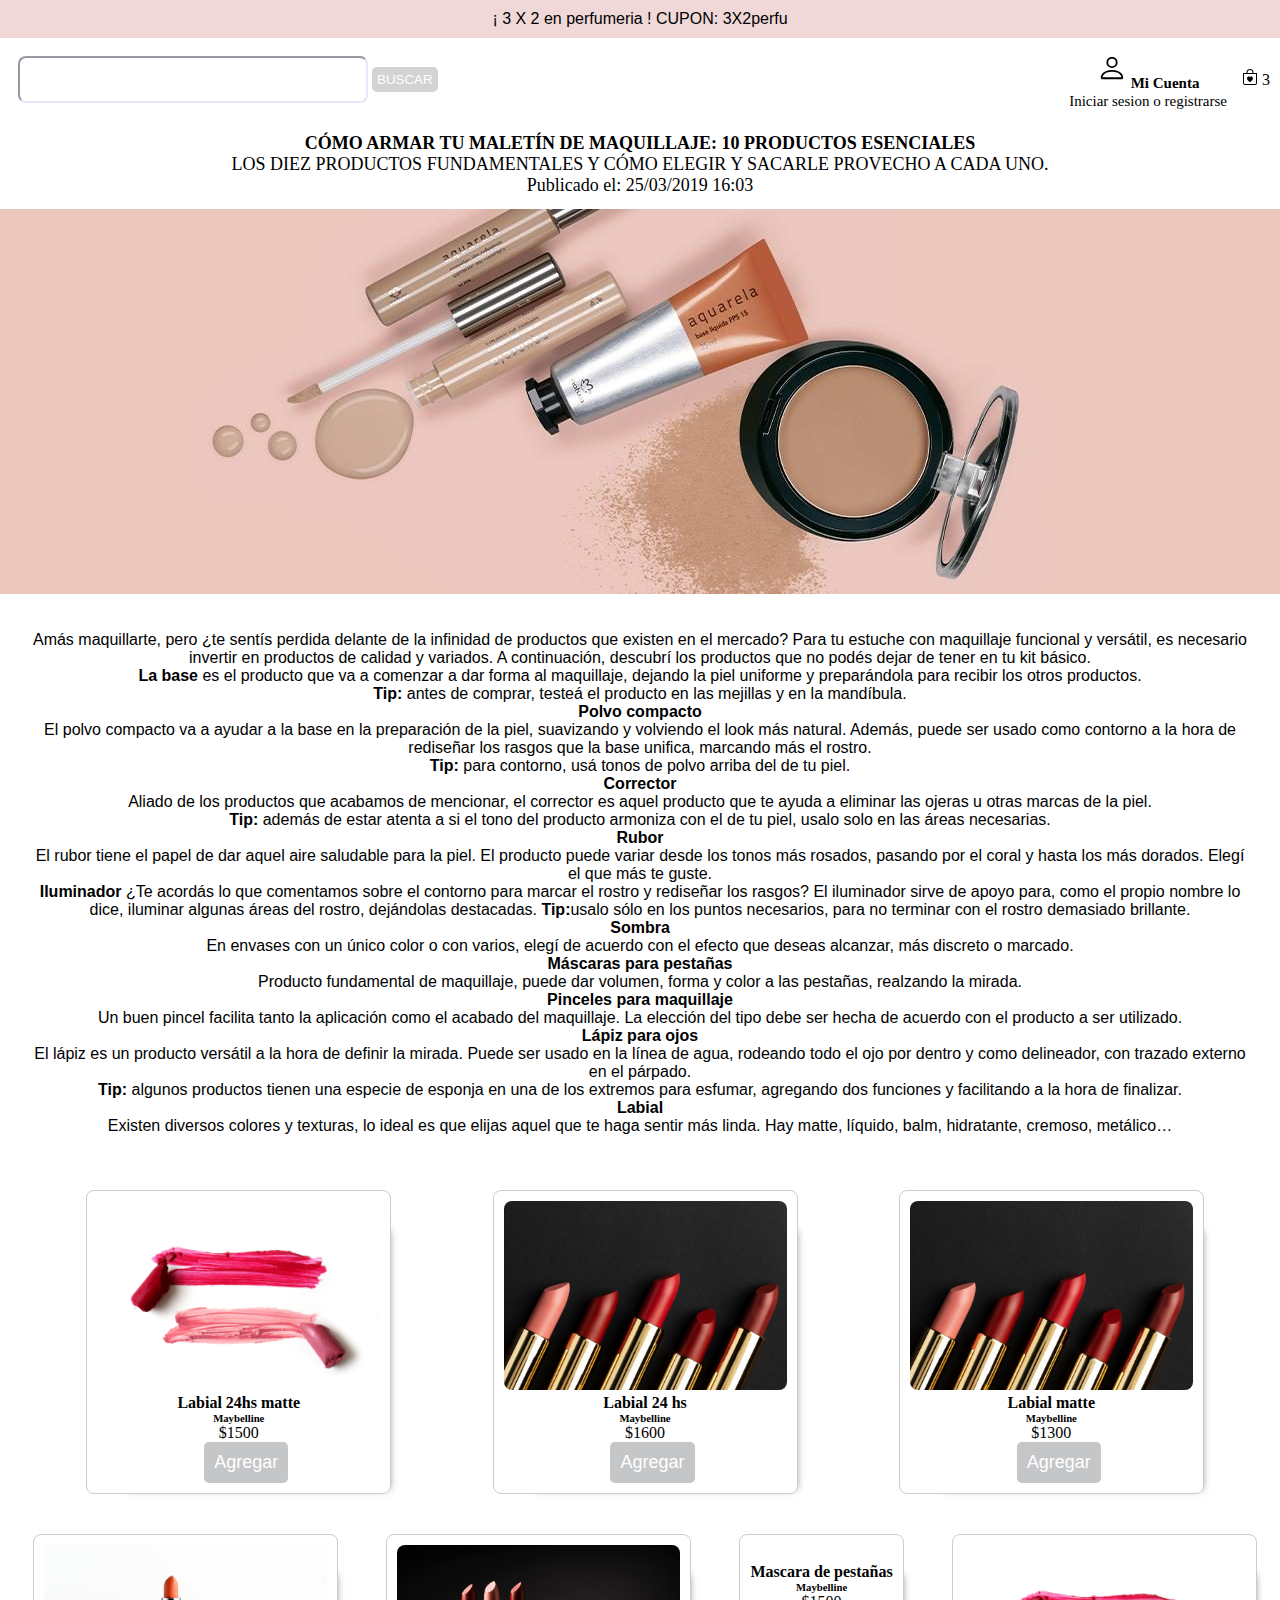
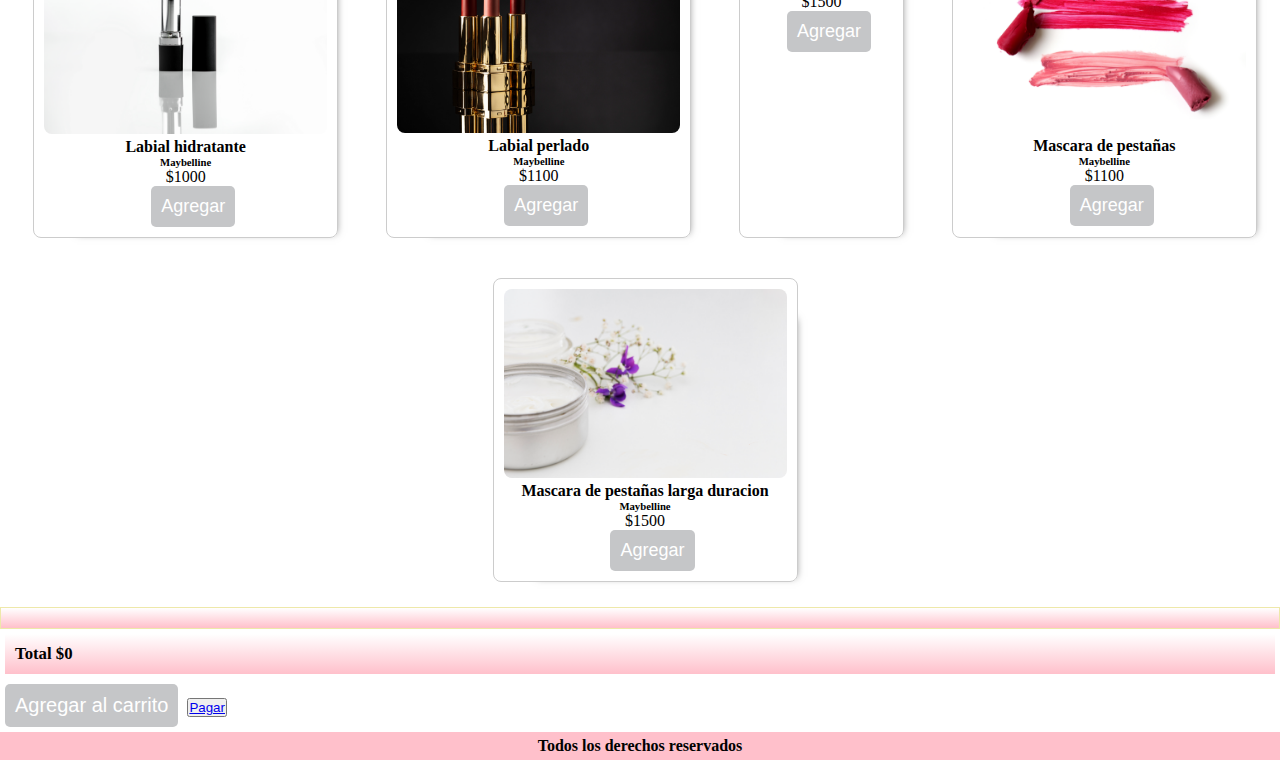
==== commit 7e0c8db0: "Estilos al cart" ====
--- a/index.html
+++ b/index.html
@@ -14,24 +14,25 @@
         <div class="promociones-cupon">
             <p class="cupon"> ¡ 3 X 2 en perfumeria ! CUPON: 3X2perfu </p>
         </div>
-            <!--Filtro-->
+            <!--BUSCADOR-FILTRO-->
         <div class="container-nav">
         <div class="container-buscador">
             <label for="ingreso"></label>
             <input class="input-1" type="text" name ="ingreso" value ="" id="ingreso" >
-            <button id="btnSearch" class="btnBuscar" >BUSCAR</button>
-        </div> <!--Fin Filtro-->
+            <button id="btnSearch" class="btnBuscar">BUSCAR</button>
+        </div> 
+        <!--FIN-->
             <!--CART AND USER-->
             <div class="cart">
                 <div class="user-container">
-                    <svg xmlns="http://www.w3.org/2000/svg" width="20" height="40" fill="currentColor" class="bi bi-person" viewBox="0 0 16 16">
+                    <svg xmlns="http://www.w3.org/2000/svg" width="30" height="40" fill="currentColor" class="bi bi-person" viewBox="0 0 16 16">
                         <path d="M8 8a3 3 0 1 0 0-6 3 3 0 0 0 0 6Zm2-3a2 2 0 1 1-4 0 2 2 0 0 1 4 0Zm4 8c0 1-1 1-1 1H3s-1 0-1-1 1-4 6-4 6 3 6 4Zm-1-.004c-.001-.246-.154-.986-.832-1.664C11.516 10.68 10.289 10 8 10c-2.29 0-3.516.68-4.168 1.332-.678.678-.83 1.418-.832 1.664h10Z"/>
                         </svg>
                         <span class="p1"><strong>Mi Cuenta</strong> <br>Iniciar sesion o registrarse</span>
                     </div>
                     <div class="cart-container">
-                    <svg xmlns="http://www.w3.org/2000/svg" width="30" height="30" fill="currentColor" class="bi bi-bag" viewBox="0 0 16 16">
-                    <path d="M8 1a2.5 2.5 0 0 1 2.5 2.5V4h-5v-.5A2.5 2.5 0 0 1 8 1zm3.5 3v-.5a3.5 3.5 0 1 0-7 0V4H1v10a2 2 0 0 0 2 2h10a2 2 0 0 0 2-2V4h-3.5zM2 5h12v9a1 1 0 0 1-1 1H3a1 1 0 0 1-1-1V5z"/>
+                        <svg class="ver-carrito" id="verCarrito"  xmlns="http://www.w3.org/2000/svg" width="16" height="16" fill="currentColor" class="bi bi-bag-heart" viewBox="0 0 16 16">
+                        <path fill-rule="evenodd" d="M10.5 3.5a2.5 2.5 0 0 0-5 0V4h5v-.5Zm1 0V4H15v10a2 2 0 0 1-2 2H3a2 2 0 0 1-2-2V4h3.5v-.5a3.5 3.5 0 1 1 7 0ZM14 14V5H2v9a1 1 0 0 0 1 1h10a1 1 0 0 0 1-1ZM8 7.993c1.664-1.711 5.825 1.283 0 5.132-5.825-3.85-1.664-6.843 0-5.132Z"/>
                     </svg>
                     <span id="cantidadCarrito">3</span>
                     </div>
@@ -79,45 +80,27 @@
 Existen diversos colores y texturas, lo ideal es que elijas aquel que te haga sentir más linda. Hay matte, líquido, balm, hidratante, cremoso, metálico…
             </span>
         </div>
-    </header>
-                        
+    </header>    
     <main>
-        <!--CONTAINER TARJETAS DINAMICAS-->
+        <!--SHOP CONTENT-->
         <div class="tarjetas" id="container.tarjetas">
         </div>
-    </main>
+        </main>
 
     <aside>
-    <div>
+    <div class="container-resumenFinal">
     <div class="carrito" id="container.carrito">
     </div>
+    <div>
+    <h6 class= "cardTotal" id="cardTotal"></h3>
         <div class="botones-finales">
-        <h6 class= "cardTotal" id="cardTotal"></h3>
-        <button id= "login" class="btnComprar">Comprar</button>
+        <button id= "login" class="btnComprar">Agregar al carrito</button>
         <button ><a href="./login.html">Pagar</a></button>
-        <div>
     </div>
 </div>
     </div>
-    </div>
 </aside>
-
-
-
-
-
-
-
-
-
-
-
-
-
-
-
-
-    <footer>Todos los derechos reservados</footer>
+<footer>Todos los derechos reservados</footer>
 
     <!--sweetalert y bootstrap-->
     <script src="//cdn.jsdelivr.net/npm/sweetalert2@11"></script>
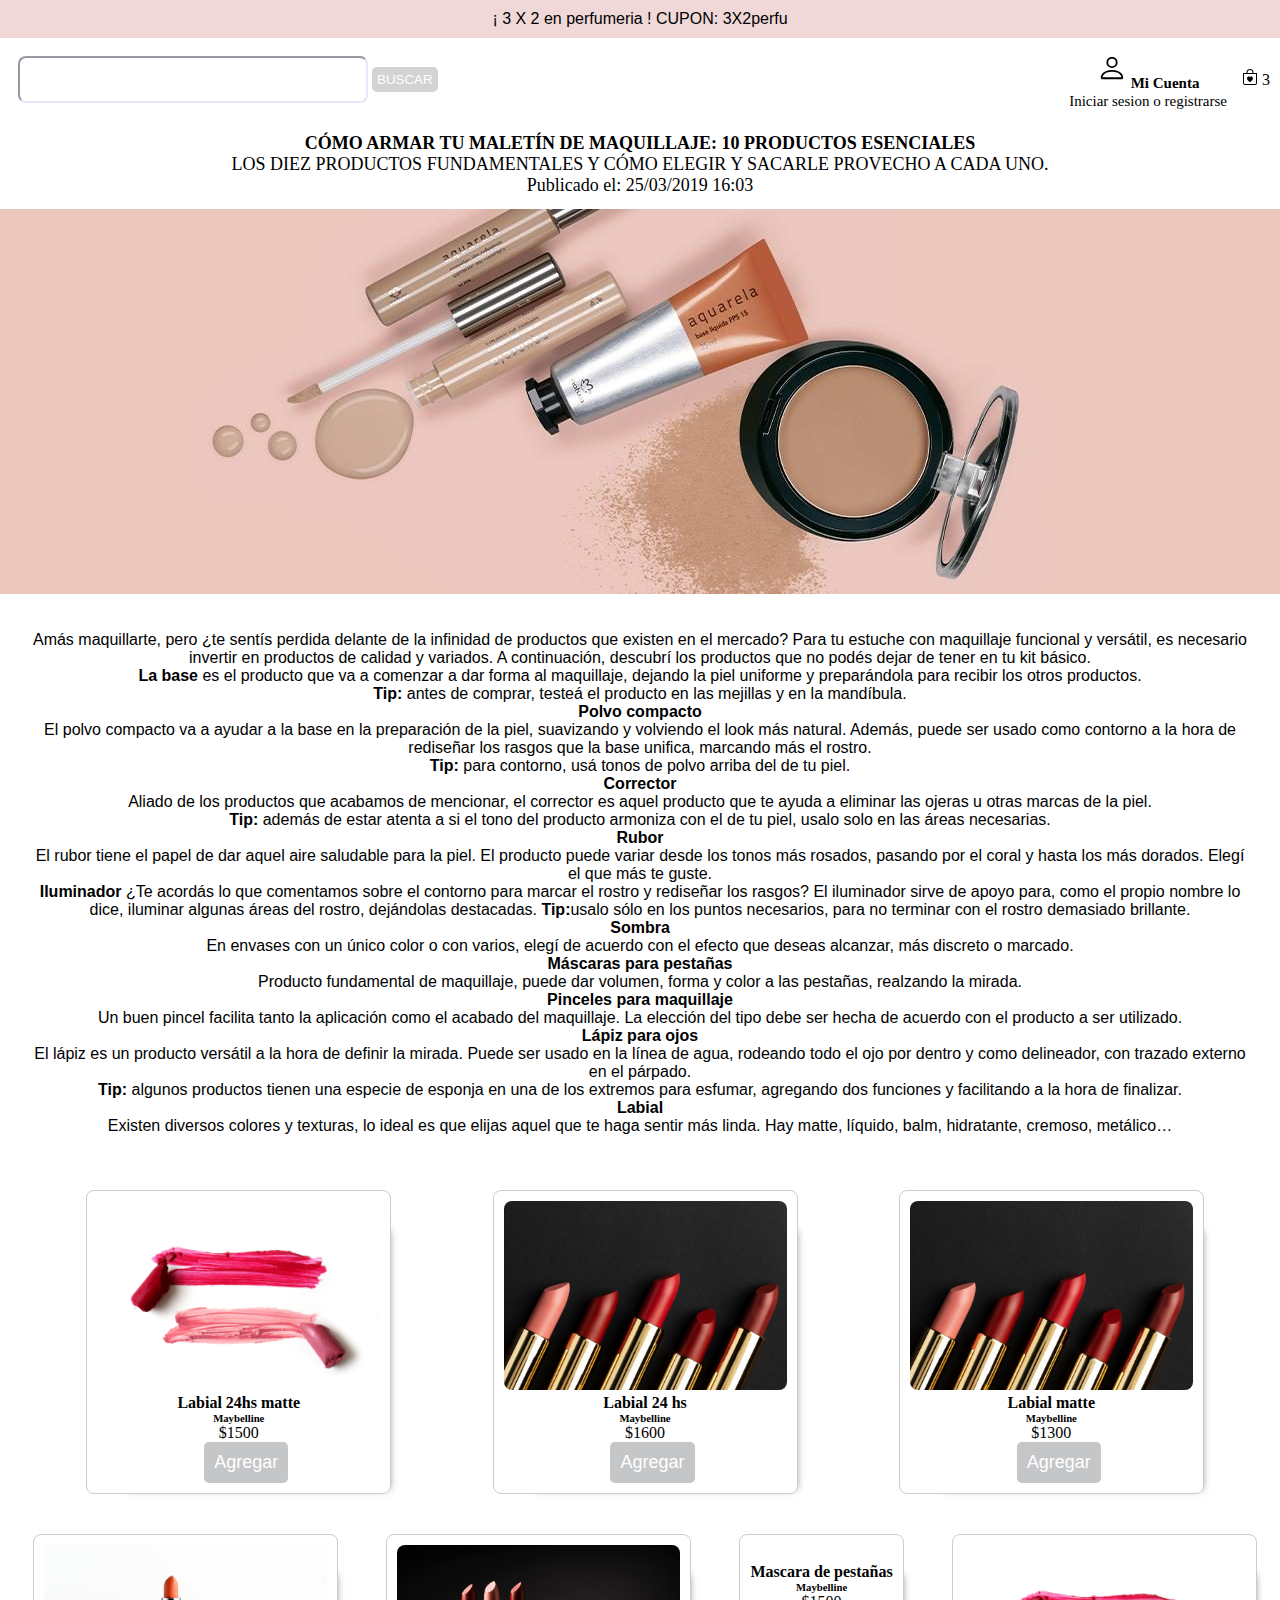
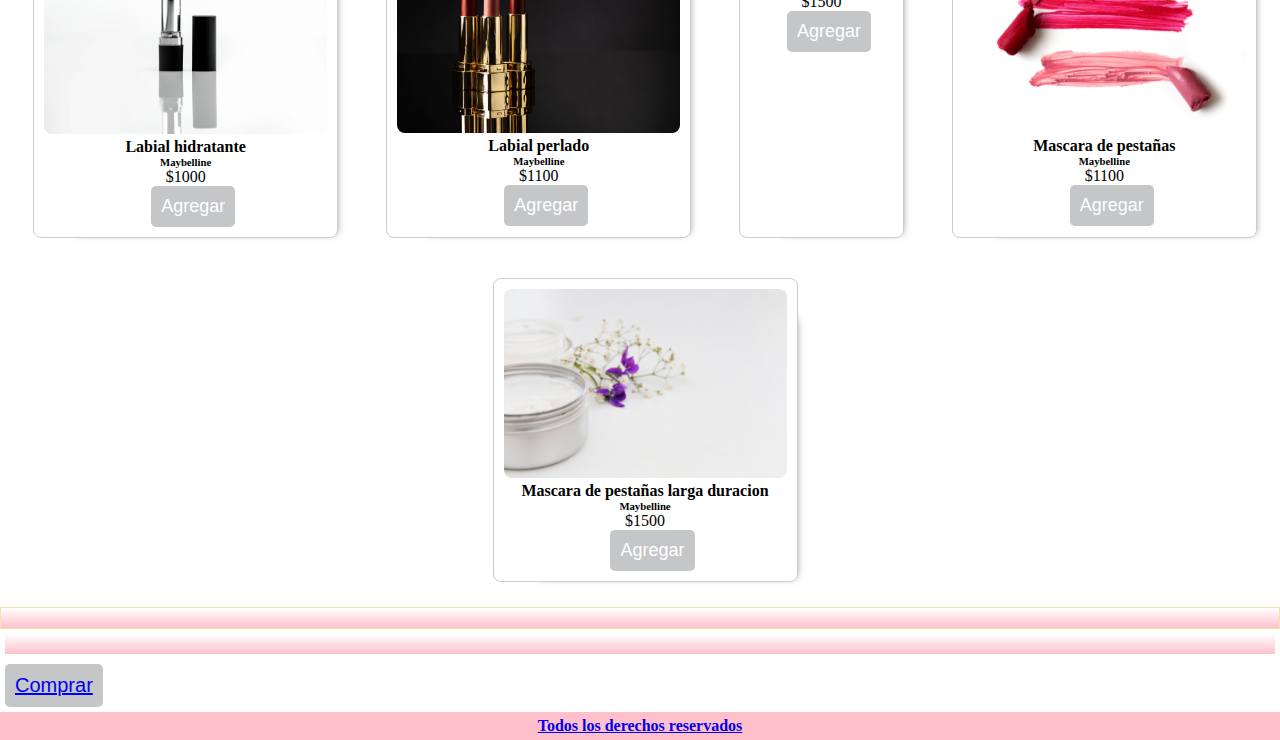
==== commit 6d690ef4: "trabajo en botones" ====
--- a/index.html
+++ b/index.html
@@ -87,6 +87,7 @@
         </div>
         </main>
 
+        <!--CART CONTENT-->
     <aside>
     <div class="container-resumenFinal">
     <div class="carrito" id="container.carrito">
@@ -94,13 +95,14 @@
     <div>
     <h6 class= "cardTotal" id="cardTotal"></h3>
         <div class="botones-finales">
-        <button id= "login" class="btnComprar">Agregar al carrito</button>
-        <button ><a href="./login.html">Pagar</a></button>
+        <button id="login" class="btnComprar"><a href="./login.html">Comprar</button>
     </div>
 </div>
     </div>
 </aside>
+
 <footer>Todos los derechos reservados</footer>
+
 
     <!--sweetalert y bootstrap-->
     <script src="//cdn.jsdelivr.net/npm/sweetalert2@11"></script>
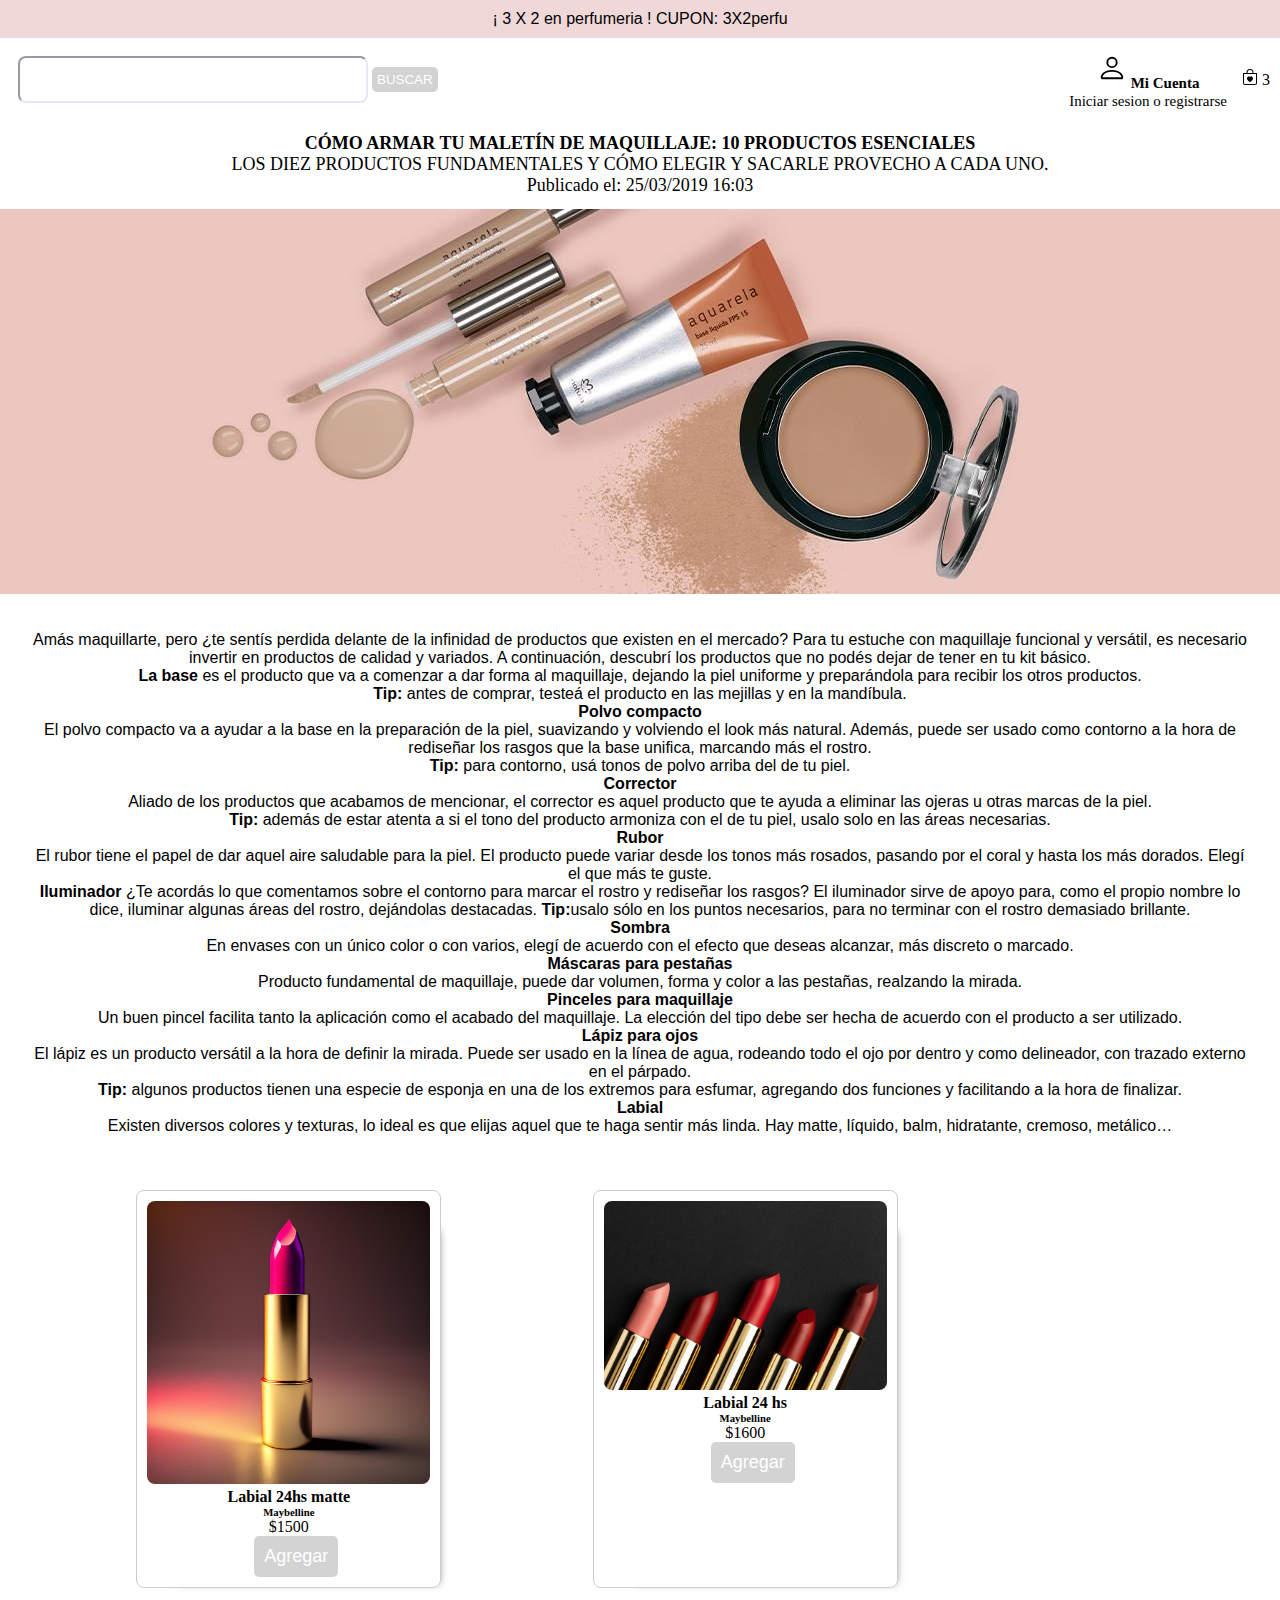
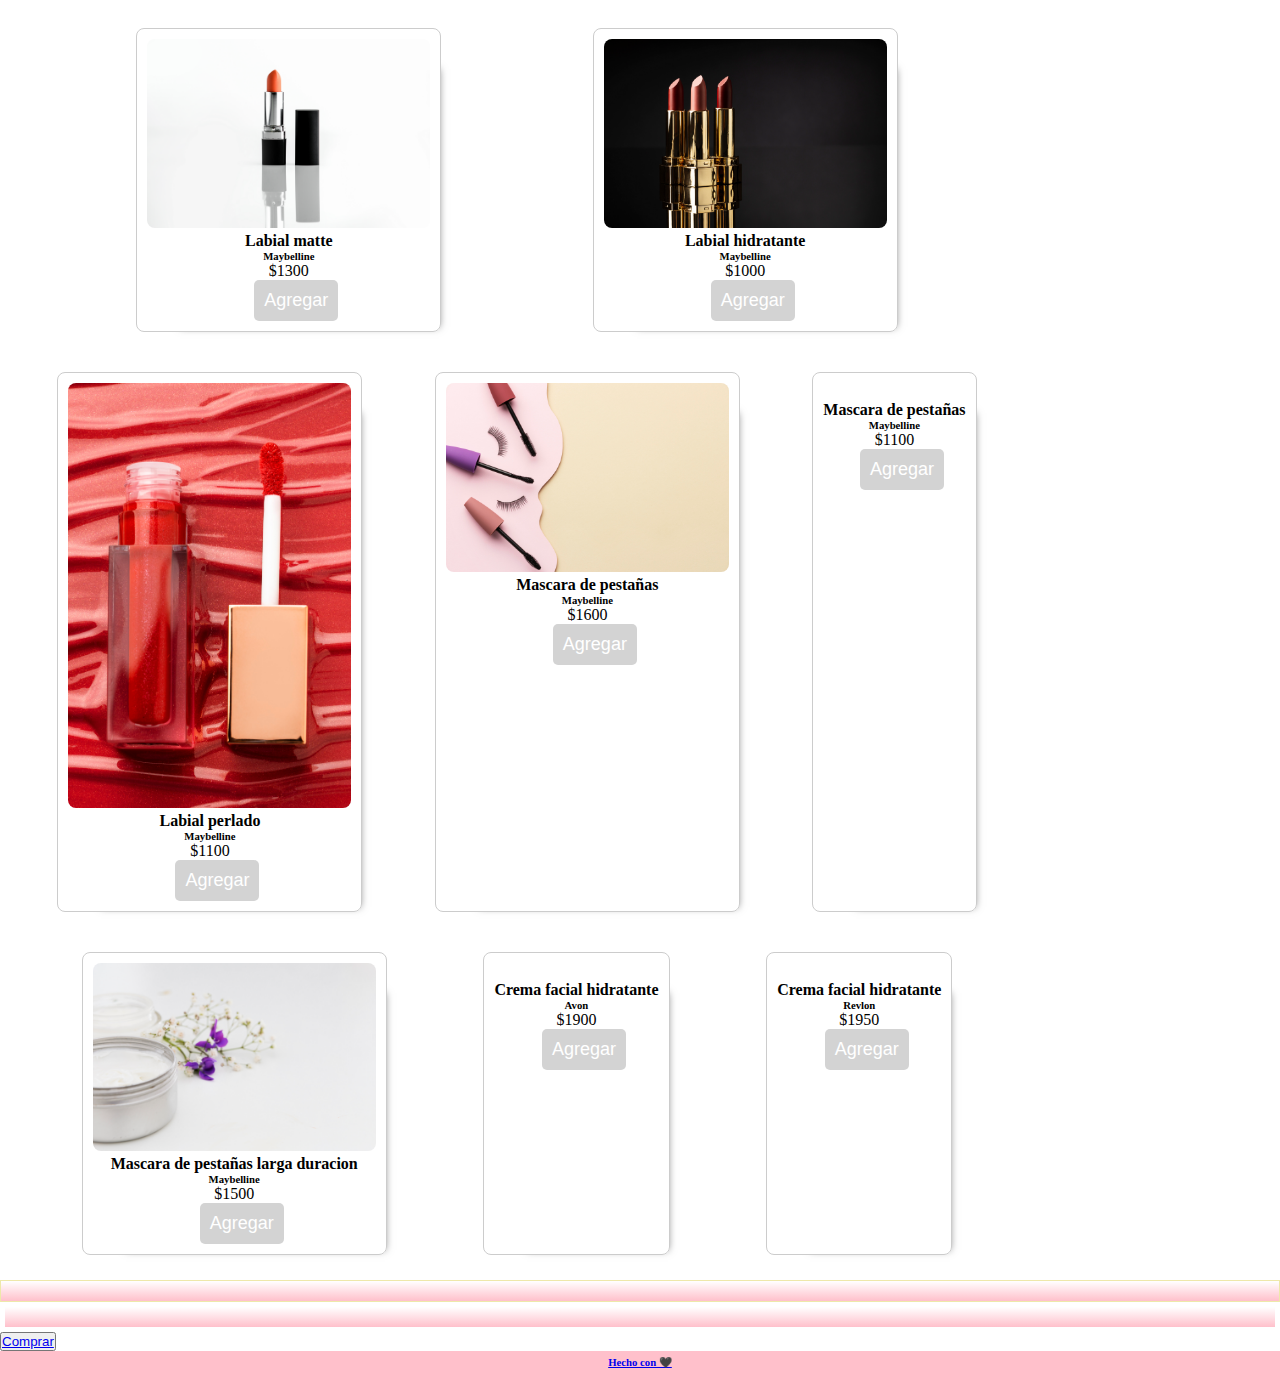
==== commit 0580dbc2: "Agrego imagenes de productos" ====
--- a/index.html
+++ b/index.html
@@ -101,7 +101,9 @@
     </div>
 </aside>
 
-<footer>Todos los derechos reservados</footer>
+<footer>
+ <h6> Hecho con 🖤</h6>
+</footer>
 
 
     <!--sweetalert y bootstrap-->
--- a/css/style.css
+++ b/css/style.css
@@ -79,7 +79,7 @@
     .tarjetas{ 
         margin: 5px;
         display: flex;
-        width: 100%;
+        width: 80%;
         flex-wrap: wrap;
         justify-content: space-evenly;
     }
@@ -104,10 +104,16 @@
         border: none;
         font-size: 18px;
         color: #FFF;
-        background-color:#c5c6c8 ;
+        background-color:#d3d3d3;
         padding: 10px;
         margin-left: 15px;
         border-radius: 5px;
+        transition: 0.5;
+    } 
+
+    .btnCarrito:hover {
+      
+        color: pink;
     }
     
 
@@ -121,10 +127,6 @@
 .cart .span{
     display: none;
 }
-/*FIN CART */
-
-
-
 
 .carrito{
     width: 100%;
@@ -135,7 +137,11 @@
 }
 
 
-.btnComprar{
+/*FIN CART */
+
+
+
+/*.btnComprar{
     border: none;
     font-size: 20px;
     background-color:#c5c6c8;
@@ -144,7 +150,7 @@
     padding: 10px;
     border-radius: 5px;
     margin: 5px;
-}
+}*/
 
 
 #cardTotal{
@@ -192,9 +198,15 @@
 }
 
 
+
+
+
+
+
+
 footer{
     padding: 5px;
     font-weight: bold ;
     text-align: center;
-    background:#FFC0CB
-}
+    background:#ffc0cb;
+}
